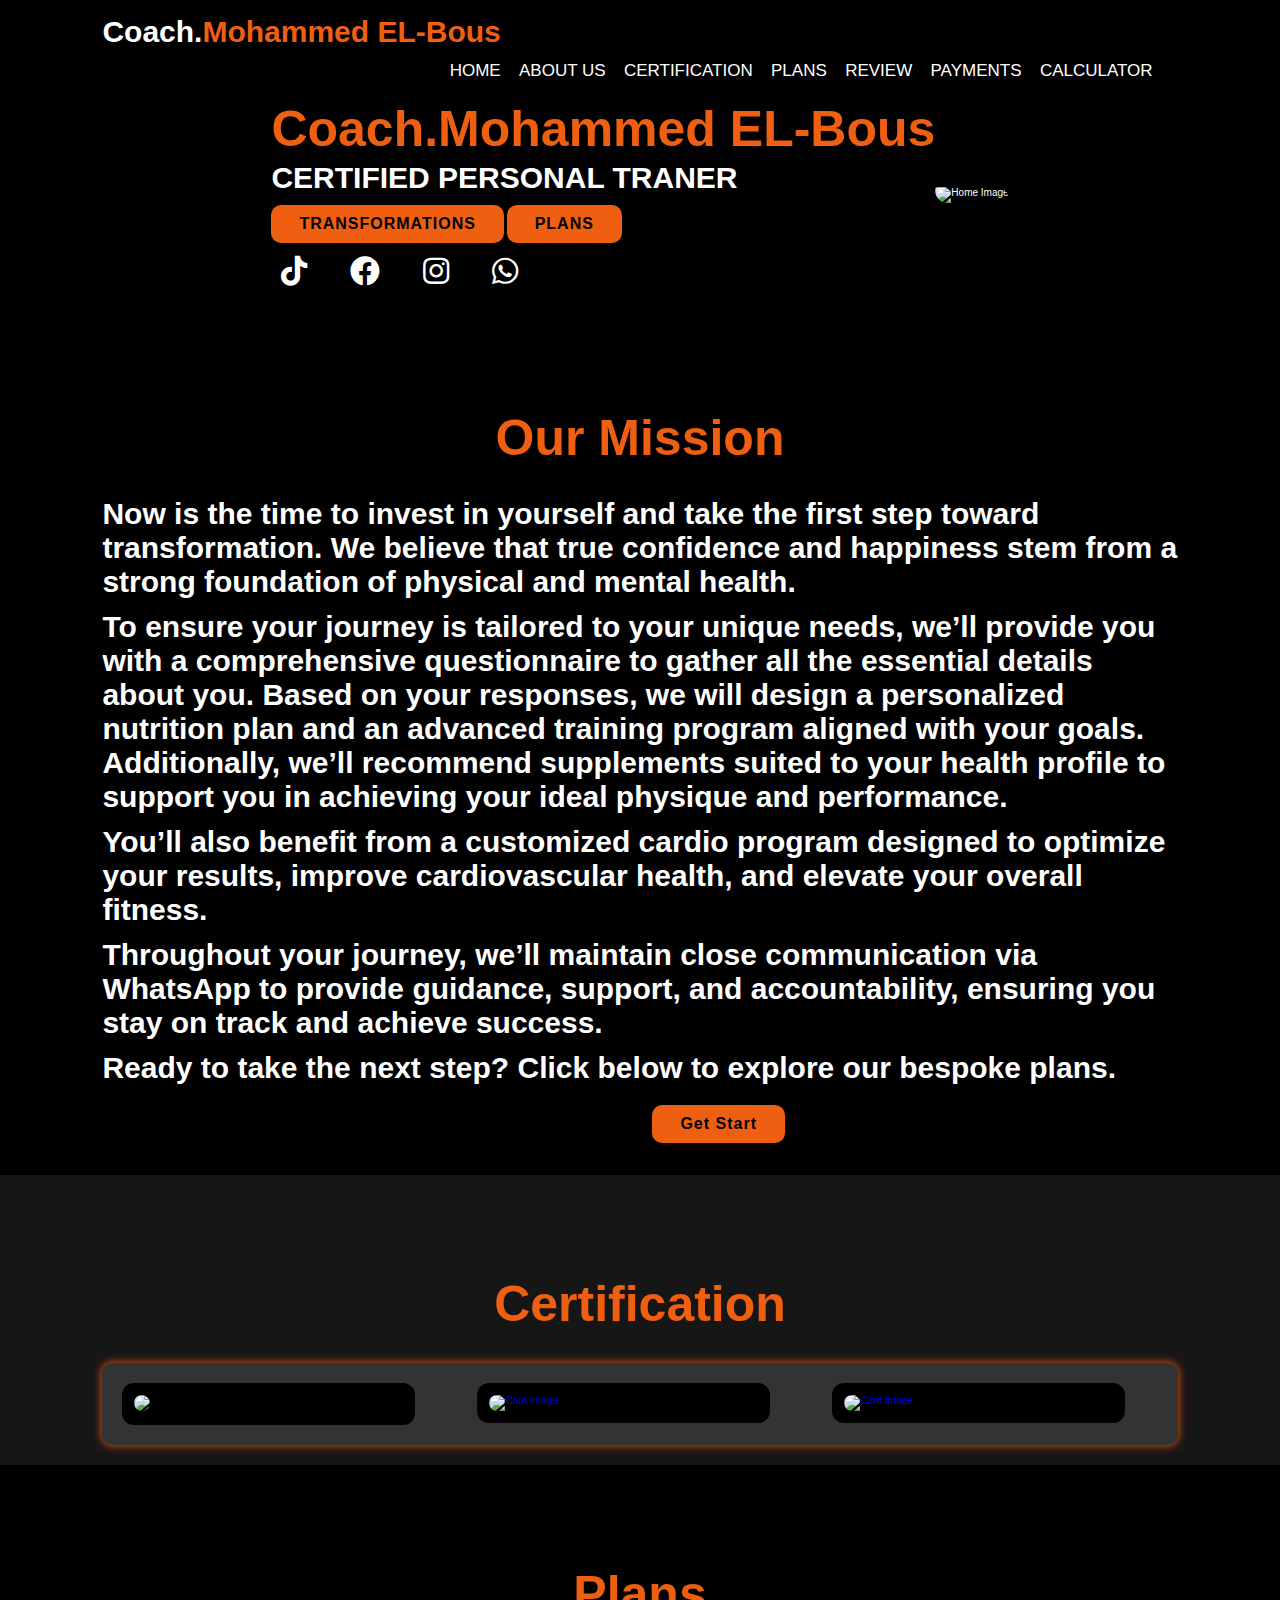
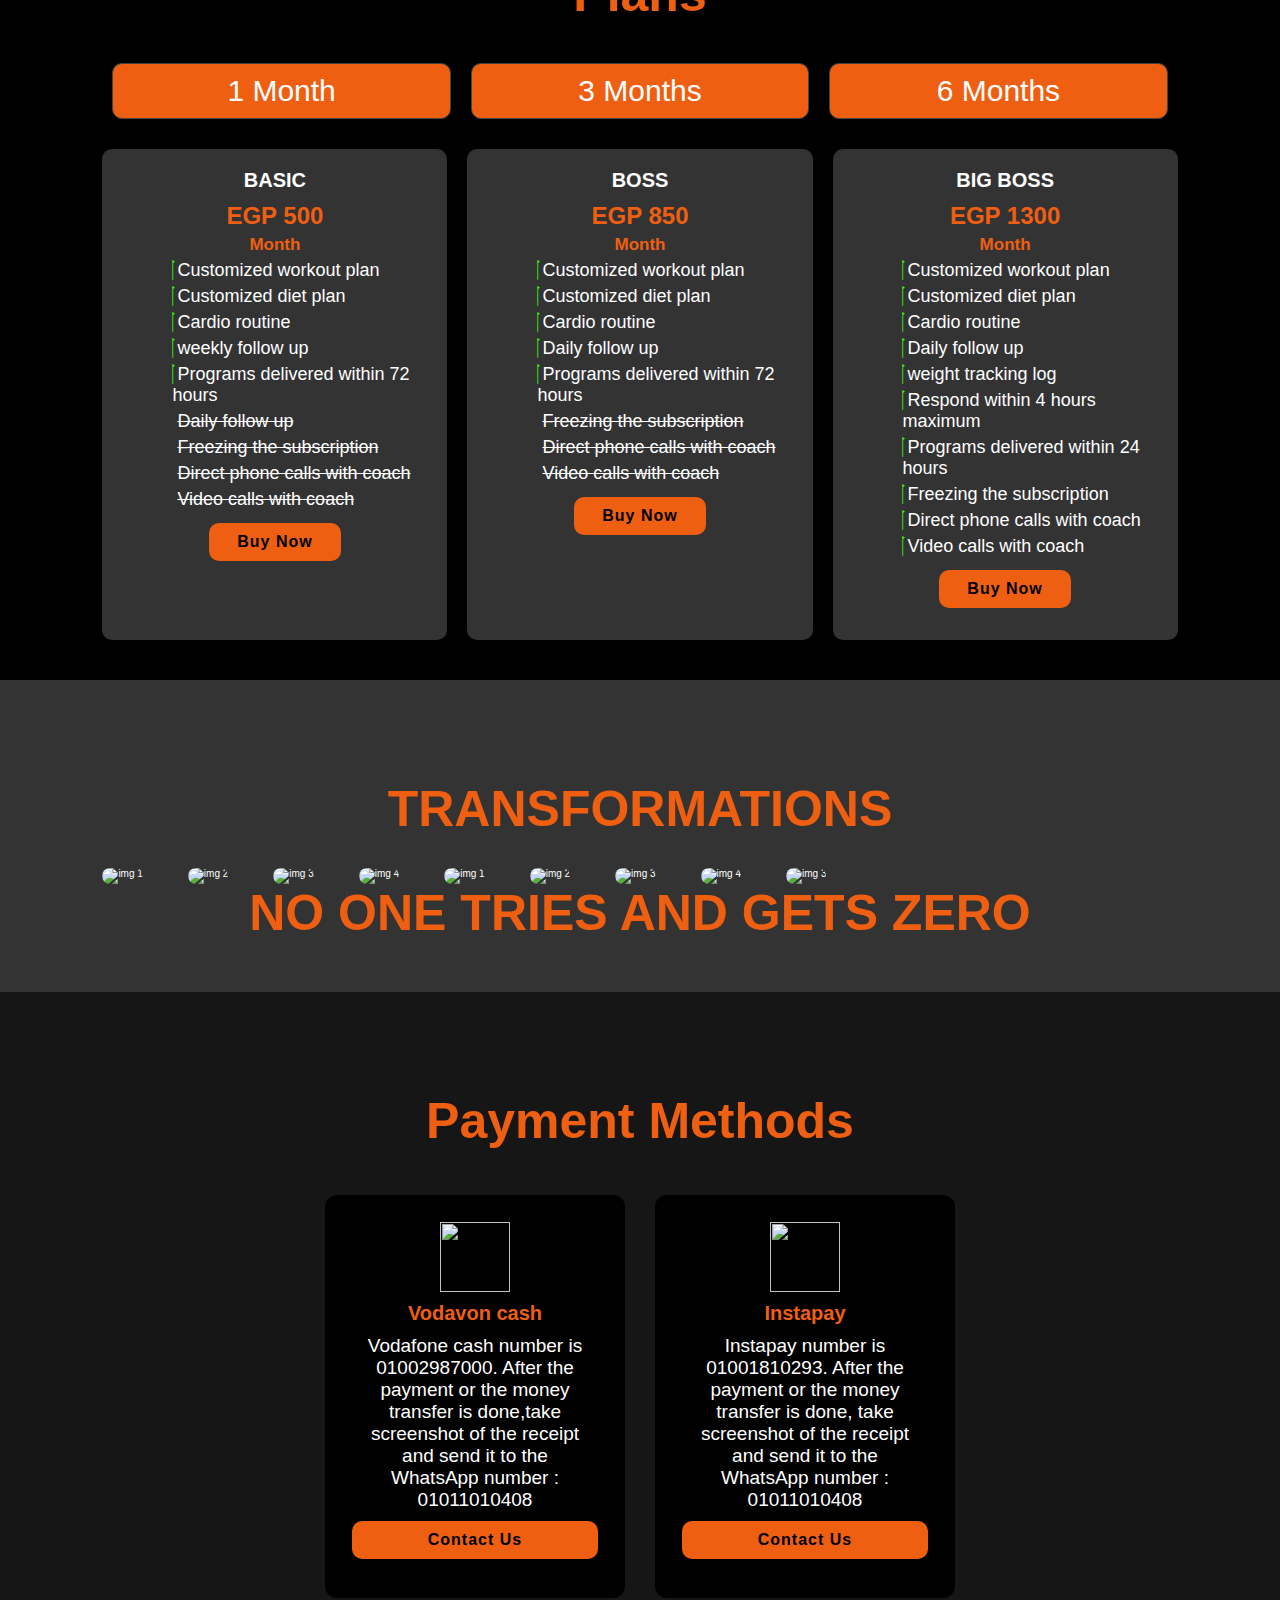
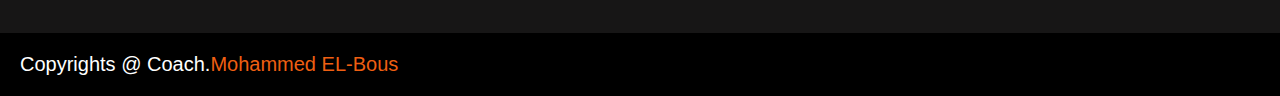
==== index.html @ fb786450 "Add files via upload" ====
<!DOCTYPE html>
<html lang="en">
<head>
    <meta charset="UTF-8">
    <meta name="viewport" content="width=device-width, initial-scale=1.0">
    <link href='https://unpkg.com/boxicons@2.1.4/css/boxicons.min.css' rel='stylesheet'>
    <link rel="stylesheet" href="https://cdnjs.cloudflare.com/ajax/libs/font-awesome/5.15.4/css/all.min.css">
    <link rel="stylesheet" href="https://cdnjs.cloudflare.com/ajax/libs/font-awesome/6.7.1/css/all.min.css" integrity="sha512-5Hs3dF2AEPkpNAR7UiOHba+lRSJNeM2ECkwxUIxC1Q/FLycGTbNapWXB4tP889k5T5Ju8fs4b1P5z/iB4nMfSQ==" crossorigin="anonymous" referrerpolicy="no-referrer" />
    <link rel="stylesheet" href="https://cdn.jsdelivr.net/npm/swiper@11/swiper-bundle.min.css">
    <link rel="stylesheet" href="style.css">
    <title>coach.mohammed EL-Bous</title>
</head>
<body>
    
    <header>
        <nav>
            <input type="checkbox" id="check">
            <!-- Menu icon -->
            <label for="check" class="checkbtn">
              <i class="fas fa-bars"></i>
            </label>
            <a href="#home" class="logo"> Coach.<span>Mohammed EL-Bous</span></a>
            <ul>
                <li><a class="active" href="#home">Home</a></li>
                <li><a href="#about">About Us</a></li>
                <li><a href="#cert">Certification</a></li>
                <li><a href="#plans">Plans</a></li>
                <li><a href="#Review">Review</a></li>
                <li><a href="#payments">Payments</a></li>
                <li><a href="alternatives calculator.html">Calculator</a></li>
    
            </ul>
         </nav>
        

    </header>


    <section class="home" id="home">
        <div class="home-content" id="home-content">
            <h3>Coach.Mohammed EL-Bous</h3>
            <h4>CERTIFIED PERSONAL TRANER</h4>
            <h3><span class="multiple-text"></span></h3>
            <a href="#Review" class="btn" >TRANSFORMATIONS</a>
            <a href="#plans" class="btn">PLANS</a>
            <div class="social-icons">
                <a href="https://www.tiktok.com/@coach.mohammed.elbous?_t=8rMg84B3UEX&_r=1"><i class="fab fa-tiktok"></i></a>
                <a href="https://www.facebook.com/share/1AVdwzGJc9/?mibextid=LQQJ4d"><i class="fab fa-facebook"></i></a>
                <a href="https://www.instagram.com/coach.mohammedelbous?igsh=YjRpd3NzOGtwcXQx&utm_source=qr"><i class="fab fa-instagram"></i></a>
                <a href="https://wa.link/1dtuzp"><i class="fab fa-whatsapp"></i></a>
            </div>

        </div>

        <div class="home-img">
            <img src="https://raw.githubusercontent.com/CoachMohammedElbous/CoachMohammedElbous/refs/heads/main/images/WhatsApp%20Image%202024-12-01%20at%2001.31.28_769caccb.jpg" alt="Home Image">
        </div>
       
    </section>
    <section class="about" id="about">
        <h1 class="heading">Our Mission</h1>
        <div class="about-content">
            <p>Now is the time to invest in yourself and take the first step toward transformation. We believe that true confidence and happiness stem from a strong foundation of physical and mental health.</p>
                <br>
                <p>To ensure your journey is tailored to your unique needs, we’ll provide you with a comprehensive questionnaire to gather all the essential details about you. Based on your responses, we will design a personalized nutrition plan and an advanced training program aligned with your goals. Additionally, we’ll recommend supplements suited to your health profile to support you in achieving your ideal physique and performance.</p>
                <br>
                <p>You’ll also benefit from a customized cardio program designed to optimize your results, improve cardiovascular health, and elevate your overall fitness.</p>
                <br>
                <p>Throughout your journey, we’ll maintain close communication via WhatsApp to provide guidance, support, and accountability, ensuring you stay on track and achieve success.</p>
                <br>
                <p>Ready to take the next step? Click below to explore our bespoke plans.</p>
                <a href="#plans" class="btn">Get Start</a>
        </div> 
        

    </section>
    <section class="cert" id="cert">
            <h1 class="heading">Certification</h1>
        <div class="container swiper">
            <div class="card-wrapper">
                <ul class="card-list swiper-wrapper">
                    <li class="card-item swiper-slide">
                        <a href="#" class="card-link">
                            <img src="https://raw.githubusercontent.com/CoachMohammedElbous/CoachMohammedElbous2/refs/heads/main/images/WhatsApp%20Image%202024-11-13%20at%2014.23.49_286eb0bc.jpg" class="card-image">
                           
                        </a>
                    </li>
                    <li class="card-item swiper-slide">
                        <a href="#" class="card-link">
                            <img src="https://raw.githubusercontent.com/CoachMohammedElbous/CoachMohammedElbous2/refs/heads/main/images/WhatsApp%20Image%202024-11-13%20at%2014.23.49_4610483a.jpg" alt="Card Image" class="card-image">
                           
                        </a>
                    </li>
                    <li class="card-item swiper-slide">
                        <a href="#" class="card-link">
                            <img src="https://raw.githubusercontent.com/CoachMohammedElbous/CoachMohammedElbous2/refs/heads/main/images/WhatsApp%20Image%202024-11-13%20at%2014.23.49_95ec0d4a.jpg" alt="Card Image" class="card-image">
                           
                        </a>
                    </li>
                </ul>
                <div class="swiper-pagination"></div>
                <div class="swiper-button-prev"></div>
                <div class="swiper-button-next"></div>
            </div>
        </div>

    </section>



    <section class="Packages" id="plans">
        <h1 class="heading">Plans</h1>
        <div class="tab-container">
            <div class="tabs">
                <div class="tab" onclick="showContent('content1')">1 Month</div>
                <div class="tab" onclick="showContent('content2')">3 Months</div>
                <div class="tab" onclick="showContent('content3')">6 Months</div>
            </div>
            
            <div id="content1" class="tab-content active">
                <div class="plans">
                    <div class="plan">
                        <h3>BASIC</h3>
                        <p class="price">EGP 500</p>
                        <p class="time">Month</p>
                        <li><i class="fa-solid fa-check"></i>Customized workout plan</li>
                        <li><i class="fa-solid fa-check"></i>Customized diet plan</li>
                        <li><i class="fa-solid fa-check"></i>Cardio routine</li>
                        <li><i class="fa-solid fa-check"></i>weekly follow up</li>
                        <li><i class="fa-solid fa-check"></i>Programs delivered within 72 hours</li>
                        <li><i class="fa-solid fa-xmark"></i><span> Daily follow up</span></li>
                        <li><i class="fa-solid fa-xmark"></i><span>Freezing the subscription</span></li>
                        <li><i class="fa-solid fa-xmark"></i><span>Direct phone calls with coach</span></li>
                        <li><i class="fa-solid fa-xmark"></i><span>Video calls with coach </span></li>
                        <a href="#payments" class="btn">Buy Now</a>
                    </div>
                    <div class="plan">
                        <h3>BOSS</h3>
                        <p class="price">EGP 850</p>
                        <p class="time">Month</p>
                        <li><i class="fa-solid fa-check"></i>Customized workout plan</li>
                        <li><i class="fa-solid fa-check"></i>Customized diet plan</li>
                        <li><i class="fa-solid fa-check"></i>Cardio routine</li>
                        <li><i class="fa-solid fa-check"></i>Daily follow up</li>
                        <li><i class="fa-solid fa-check"></i>Programs delivered within 72 hours</li>
                        <li><i class="fa-solid fa-xmark"></i><span>Freezing the subscription</span></li>
                        <li><i class="fa-solid fa-xmark"></i><span>Direct phone calls with coach</span></li>
                        <li><i class="fa-solid fa-xmark"></i><span>Video calls with coach </span></li>
                        <a href="#payments" class="btn">Buy Now</a>
                    </div>
                    <div class="plan">
                        <h3>BIG BOSS</h3>
                        <p class="price">EGP 1300</p>
                        <p class="time">Month</p>
                        <li><i class="fa-solid fa-check"></i>Customized workout plan</li>
                        <li><i class="fa-solid fa-check"></i>Customized diet plan</li>
                        <li><i class="fa-solid fa-check"></i>Cardio routine</li>
                        <li><i class="fa-solid fa-check"></i>Daily follow up</li>
                        <li><i class="fa-solid fa-check"></i>weight tracking log</li>
                        <li><i class="fa-solid fa-check"></i>Respond within 4 hours maximum</li>
                        <li><i class="fa-solid fa-check"></i>Programs delivered within 24 hours</li>
                        <li><i class="fa-solid fa-check"></i>Freezing the subscription</li>
                        <li><i class="fa-solid fa-check"></i>Direct phone calls with coach</li>
                        <li><i class="fa-solid fa-check"></i>Video calls with coach </li>
                        <a href="#payments" class="btn">Buy Now</a>
                    </div>
                </div>
            </div>
    
            <div id="content2" class="tab-content">
                <div class="plans">
                    <div class="plan">
                        <h3>BASIC</h3>
                        <p class="price"><span>EGP 1000</span></p>
                        <p class="price">EGP 500</p>
                        <p class="time">3-Months</p>
                        <p class="offer">50% Discount</p>
                        <li><i class="fa-solid fa-check"></i>Customized workout plan</li>
                        <li><i class="fa-solid fa-check"></i>Customized diet plan</li>
                        <li><i class="fa-solid fa-check"></i>Cardio routine</li>
                        <li><i class="fa-solid fa-check"></i>weekly follow up</li>
                        <li><i class="fa-solid fa-check"></i>Programs delivered within 72 hours</li>
                        <li><i class="fa-solid fa-xmark"></i><span> Daily follow up</span></li>
                        <li><i class="fa-solid fa-xmark"></i><span>Freezing the subscription</span></li>
                        <li><i class="fa-solid fa-xmark"></i><span>Direct phone calls with coach</span></li>
                        <li><i class="fa-solid fa-xmark"></i><span>Video calls with coach </span></li>
                        <a href="#payments" class="btn">Buy Now</a>
                    </div>
                    <div class="plan">
                        <h3>BOSS</h3>
                        <p class="price"><span>EGP 1800</span></p>
                        <p class="price">EGP 900</p>
                        <p class="time">3-Months</p>
                        <p class="offer">50% Discount</p>
                        <li><i class="fa-solid fa-check"></i>Customized workout plan</li>
                        <li><i class="fa-solid fa-check"></i>Customized diet plan</li>
                        <li><i class="fa-solid fa-check"></i>Cardio routine</li>
                        <li><i class="fa-solid fa-check"></i>Daily follow up</li>
                        <li><i class="fa-solid fa-check"></i>Programs delivered within 72 hours</li>
                        <li><i class="fa-solid fa-xmark"></i><span>Freezing the subscription</span></li>
                        <li><i class="fa-solid fa-xmark"></i><span>Direct phone calls with coach</span></li>
                        <li><i class="fa-solid fa-xmark"></i><span>Video calls with coach </span></li>
                        <a href="#payments" class="btn">Buy Now</a>
                    </div>
                    <div class="plan">
                        <h3>BIG BOOS</h3>
                        <p class="price"><span>EGP 2700</span></p>
                        <p class="price">EGP 1350</p>
                        <p class="time">3-Months</p>
                        <p class="offer">50% Discount</p>
                        <li><i class="fa-solid fa-check"></i>Customized workout plan</li>
                        <li><i class="fa-solid fa-check"></i>Customized diet plan</li>
                        <li><i class="fa-solid fa-check"></i>Cardio routine</li>
                        <li><i class="fa-solid fa-check"></i>weight tracking log</li>
                        <li><i class="fa-solid fa-check"></i>Daily follow up</li>
                        <li><i class="fa-solid fa-check"></i>Respond within 4 hours maximum</li>
                        <li><i class="fa-solid fa-check"></i>Programs delivered within 24 hours</li>
                        <li><i class="fa-solid fa-check"></i>Freezing the subscription</li>
                        <li><i class="fa-solid fa-check"></i>Direct phone calls with coach</li>
                        <li><i class="fa-solid fa-check"></i>Video calls with coach </li>
                        <a href="#payments" class="btn">Buy Now</a>
                    </div>
                </div>
            </div>
    
            <div id="content3" class="tab-content">
                <div class="plans">
                    <div class="plan">
                        <h3>BASIC</h3>
                        <p class="price"><span>EGP 1750</span></p>
                        <p class="price">EGP 875</p>
                        <p class="time">6-Months</p>
                        <p class="offer">50% discount</p>
                        <li><i class="fa-solid fa-check"></i>Customized workout plan</li>
                        <li><i class="fa-solid fa-check"></i>Customized diet plan</li>
                        <li><i class="fa-solid fa-check"></i>Cardio routine</li>
                        <li><i class="fa-solid fa-check"></i>weekly follow up</li>
                        <li><i class="fa-solid fa-check"></i>Programs delivered within 72 hours</li>
                        <li><i class="fa-solid fa-xmark"></i><span> Daily follow up</span></li>
                        <li><i class="fa-solid fa-xmark"></i><span>Freezing the subscription</span></li>
                        <li><i class="fa-solid fa-xmark"></i><span>Direct phone calls with coach</span></li>
                        <li><i class="fa-solid fa-xmark"></i><span>Video calls with coach </span></li>
                        <a href="#payments" class="btn">Buy Now</a>
                    </div>
                    <div class="plan">
                        <h3>BOSS</h3>
                        <p class="price"><span>EGP 2500</span></p>
                        <p class="price">EGP 1250</p>
                        <p class="time">6-Months</p>
                        <p class="offer">50% Discount</p>
                        <li><i class="fa-solid fa-check"></i>Customized workout plan</li>
                        <li><i class="fa-solid fa-check"></i>Customized diet plan</li>
                        <li><i class="fa-solid fa-check"></i>Cardio routine</li>
                        <li><i class="fa-solid fa-check"></i>Daily follow up</li>
                        <li><i class="fa-solid fa-check"></i>Programs delivered within 72 hours</li>
                        <li><i class="fa-solid fa-xmark"></i><span>Freezing the subscription</span></li>
                        <li><i class="fa-solid fa-xmark"></i><span>Direct phone calls with coach</span></li>
                        <li><i class="fa-solid fa-xmark"></i><span>Video calls with coach </span></li>
                        <a href="#payments" class="btn">Buy Now</a>
                    </div>
                    <div class="plan">
                        <h3>BIG BOSS</h3>
                        <p class="price"><span>EGP 5000</span></p>
                        <p class="price">EGP 2500</p>
                        <p class="time">6-Months</p>
                        <p class="offer">50% Discount</p>
                        <li><i class="fa-solid fa-check"></i>Customized workout plan</li>
                        <li><i class="fa-solid fa-check"></i>Customized diet plan</li>
                        <li><i class="fa-solid fa-check"></i>Cardio routine</li>
                        <li><i class="fa-solid fa-check"></i>Daily follow up</li>
                        <li><i class="fa-solid fa-check"></i>weight tracking log</li>
                        <li><i class="fa-solid fa-check"></i>Respond within 4 hours maximum</li>
                        <li><i class="fa-solid fa-check"></i>Programs delivered within 24 hours</li>
                        <li><i class="fa-solid fa-check"></i>Freezing the subscription</li>
                        <li><i class="fa-solid fa-check"></i>Direct phone calls with coach</li>
                        <li><i class="fa-solid fa-check"></i>Video calls with coach </li>
                        <a href="#payments" class="btn">Buy Now</a>
                    </div>
                </div>
            </div>
        </div>
    
        <script>
            function showContent(id) {
                const contents = document.querySelectorAll('.tab-content');
                contents.forEach(content => {
                    content.classList.remove('active');
                    content.style.opacity = '0';
                });
                const activeContent = document.getElementById(id);
                activeContent.classList.add('active');
                setTimeout(() => {
                    activeContent.style.opacity = '1';
                }, 10);
            }
        </script>
    </section>
    <section class="Review" id="Review">
        <h1 class="heading">TRANSFORMATIONS</h1>
        <div class="slider-container">
            <ul class="image-slider">
                <li><img src="https://raw.githubusercontent.com/CoachMohammedElbous/CoachMohammedElbous2/refs/heads/main/images/IMG-20241121-WA0002.jpg" alt="img 1"></li>
                <li><img src="https://raw.githubusercontent.com/CoachMohammedElbous/CoachMohammedElbous2/refs/heads/main/images/IMG-20241121-WA0003.jpg" alt="img 2"></li>
                <li><img src="https://raw.githubusercontent.com/CoachMohammedElbous/CoachMohammedElbous2/refs/heads/main/images/IMG-20241121-WA0004.jpg" alt="img 3"></li>
                <li><img src="https://raw.githubusercontent.com/CoachMohammedElbous/CoachMohammedElbous2/refs/heads/main/images/IMG-20241121-WA0005.jpg" alt="img 4"></li>
                <li><img src="https://raw.githubusercontent.com/CoachMohammedElbous/CoachMohammedElbous2/refs/heads/main/images/IMG-20241121-WA0006.jpg" alt="img 1"></li>
                <li><img src="https://raw.githubusercontent.com/CoachMohammedElbous/CoachMohammedElbous2/refs/heads/main/images/IMG-20241121-WA0009.jpg" alt="img 2"></li>
                <li><img src="https://raw.githubusercontent.com/CoachMohammedElbous/CoachMohammedElbous2/refs/heads/main/images/IMG-20241121-WA0001.jpg" alt="img 3"></li>
                <li><img src="https://raw.githubusercontent.com/CoachMohammedElbous/CoachMohammedElbous2/refs/heads/main/images/IMG-20241121-WA0008.jpg" alt="img 4"></li>
                <li><img src="https://raw.githubusercontent.com/CoachMohammedElbous/CoachMohammedElbous2/refs/heads/main/images/IMG-20241121-WA0007.jpg" alt="img 3"></li>
            </ul>
            <h1 class="heading">NO ONE TRIES AND GETS ZERO</h1>
        </div>
    </section>


    <section class="payments" id="payments">
            <h3 class="heading">Payment Methods</h3>
            <div class="payments-cards">
                <div class="cards-content">
                    <div class="cards-icon">
                        <img src="https://raw.githubusercontent.com/CoachMohammedElbous/CoachMohammedElbous2/refs/heads/main/images/vodavon.webp" alt="">
                    </div>
                    <div class="info">
                        <h4>Vodavon cash</h4>
                        <p>
                            Vodafone cash number is 
                            01002987000. 
                            After the payment or the money transfer is done,take screenshot of the receipt and send it to the WhatsApp number :
                            01011010408 
                        </p>
                        <a href="https://wa.link/1dtuzp" class="btn">Contact Us</a>
                    </div>
                </div>
                <div class="cards-content">
                    <div class="cards-icon">
                        <img src="https://raw.githubusercontent.com/CoachMohammedElbous/CoachMohammedElbous2/refs/heads/main/images/instapay.webp" alt="">
                    </div>
                    <div class="info">
                        <h4>Instapay</h4>
                        <p>
                            Instapay number is 
                            01001810293. 
                            After the payment or the money transfer is done,  take screenshot of the receipt and send it to the WhatsApp number :
                            01011010408 
                        </p>
                        <a href="https://wa.link/1dtuzp" class="btn">Contact Us</a>
                    </div>
                </div>
            </div>
    </section>
    <footer class="footer">
        <a href="#footer-title" class="footer-logo">Copyrights @ Coach.<span>Mohammed EL-Bous</span></a>
    </footer>
    <script src="https://cdn.jsdelivr.net/npm/swiper@11/swiper-bundle.min.js"></script>
    <script src="https://unpkg.com/typed.js@2.1.0/dist/typed.umd.js"></script>
    <script src="script.js"> </script>

</body>
</html>
---- style.css ----
@import url('https://fonts.googleapis.com/css2?family=Montserrat:ital,wght@0,100..900;1,100..900&display=swap');

*{
    margin: 0;
    padding: 0;
    box-sizing: border-box;
    text-decoration: none;
    list-style:none;
    border: none;
    outline: none;
    scroll-behavior: smooth;
    font-family:-apple-system, sans-serif;
}
:root{
    --bg-color: #000;
    --snd-bg-color:#111:;
    --text-colr:#fff;
    --main-color:#ef5f12
    ;
}
html{
    font-size:62.5% ;
    overflow-x: hidden;

}
body{
    background: var(--bg-color);
    color: var(--text-colr);
    margin-left: auto;
}

section{
    padding:10rem 8% 2rem ;
}

.logo{
    font-size: 3rem;
    color: var(--text-colr);
    font-weight: 800;
    cursor: pointer;
    transition: 0.3s ease-in-out;
}
span{
    color: var(--main-color);
}
header{
    position: fixed;
    width: 100%;
    height: auto;
    top: 0;
    right: 0;
    z-index: 1000;
    display: flex;
    justify-content: space-between;
    align-items: center;
    padding: 1.5rem 8%;
    background:var(--bg-color);
    backdrop-filter: blur(10px);
    transition: all;
    font-size: 3rem;
    font-weight: 500;
}
.checkbtn{
    display: none;
}
nav{
    background: var(--bg-color);
    width: 100%;
}
nav ul{
    float:right;
    margin-right: 20px;
}
nav ul li{
    display: inline-block;
    margin: 0 5px;
}
nav ul li a{
    color: var(--text-colr);
    font-size: 17px;
    text-transform: uppercase;
}
a:hover,
a:active{
    color: var(--main-color);
    border-bottom:3px solid var(--main-color) ;
}

.nav-btn{
    display: inline-block;
    padding: 1rem 2rem ;
    background: transparent;
    color: var(--main-color);
    border: 2px solid    var(--main-color) ;
    border-radius: 1rem;
    font-size: 1.6rem;
    font-weight: 600;
    transition: all 0.5s ease;
}
.nav-btn:hover{
    transform: scale(1.1);
    color: var(--text-colr);
}
.checkbtn{
    font-size: 30px;
    color: #fff;
    float: right;
    line-height: 80px;
    margin-right: 40px;
    cursor: pointer;
}
#check{
    display: none;
}

#menu-icon{
    font-size: 3.6rem;
    color: var(--main-color);
    cursor: pointer;
    display: none;
}

.home{
    display: flex;
    justify-content: center;
    align-items: center;
    background: url(https://raw.githubusercontent.com/CoachMohammedElbous/CoachMohammedElbous/refs/heads/main/images/panoramic-view-abstract-fog-white-600nw-2043241487.webp)no-repeat;
    background-size:cover;;
    background-position: center;
    background-attachment: fixed;
}
.social-icons a ,.footter-social-icons a {
    color: #fff;
    font-size: 3em;
    padding-right: 30px;
    padding: auto;
    transition: 0.7s ease;
    margin-bottom:  30px;
    margin-left: 10px;
}
.social-icons a :hover{
    
    transform: scale(1.1);
}
.home-content h3{
    font-size: 5rem;
    font-weight: 700;
    color: var(--main-color);
}

.home-content span{
    font-size: 4rem;
    font-weight: 550;

}
span{
    color: var(--main-color);

}
.home-content h4 {
    font-size: 3rem;
    font-weight: 700;
    line-height: 1.3;
}
.home-img img{
    width: 40vw;
    height: 45vw;
    border-radius: 10px 40px;
}

.btn{
    display: inline-block;
    padding: 1rem 2.8rem;
    background: var(--main-color);
    border-radius:1rem ;
    box-shadow: none;
    font-size: 1.6rem;
    color: var(--bg-color);
    letter-spacing: 0.1rem;
    font-weight: 600;
    transition: 0.5s ease;
    margin-top: 8px;
    margin-bottom:12px

}
.btn:hover{
    color: var(--text-colr);
    transform: scale(1.1);
}

/* about section code*/
.heading{
    text-align: center;
    display: flex;
    justify-content: center;
    color:var(--main-color);
    font-size: 5rem;
    font-weight: 800;
    margin-bottom: 30px;

 }
.about{
    display: flex;
    flex-direction: column;
 }

.about-content h2  {
    font-size: 3rem;
    font-weight: 600;
    float: right;
}
.about-content p {
    font-size: 3rem;
    font-weight: 600;
    text-align: left;
}
.about-content a {
    margin-left: 55rem;
    margin-top: 20px;
}

.cert{
    background-color: #171616;
}

.swiper-pagination-bullet{
    color: var(--main-color);
    background: var(--main-color);
    
}
.swiper-button-prev{
    color: var(--main-color);
}
.swiper-button-next{
    color: var(--main-color);;
}
.card-list .card-item {
    list-style: none;
}
.card-list .card-item .card-link{
    width: 90%;
    display: block;
    background: var(--bg-color);
    padding: 10px;
    border-radius: 12px;
    border: 2px solid transparent;
    text-decoration: none;
    transition: 0.5s ease;
}
.card-list .card-item .card-link:hover{
    border-color:var(--main-color);
}

.card-list .card-link .card-image{
    
    object-fit: cover;
    border-radius: 10px;
}
.card-list .card-item .card-link img{
    width: 100%;
}

.tab-container {
    width: 100%;
    max-width: 1500px;
}
.tabs{
    display: flex;
    justify-content: space-between;
    cursor: pointer;
    margin-bottom: 20px;
    flex-wrap: wrap;
    flex-direction: row;
}
.tab {
    flex: 1;
    padding: 10px;
    text-align: center;
    background-color: var(--main-color);
    color:var(--text-colr);
    border: 1px solid #444;
    min-width: 90px;
    font-size: 3rem;
    border-radius: 1rem;
    margin: 10px;
}
.tab:hover {
    background-color:darkorange;
}
.tab-content {
    display: none;
    transition: opacity 0.5s ease-in-out;
}
.tab-content.active {
    display: block;
    opacity: 1;
}
.plans {
    display: flex;
    justify-content: space-between;
    gap: 20px;
    flex-wrap: wrap;
}
.plan {
    flex: 1;
    background-color: #333;
    padding: 20px;
    border-radius: 10px;
    box-shadow: 0 0 10px rgba(0, 0, 0, 0.5);
    text-align: center;
    margin-bottom: 20px;
    min-width: 280px;
}
.plan h3 {
    margin-bottom: 10px;
    font-size: 2rem;
}
.plan p {
    margin: 5px 0;
    
}
.price {
    color: var(--main-color);
    font-size: 24px;
    font-weight: 600;
    margin: 10px 0;
}
.plan li{
    margin-bottom: 5px;
    margin-left: 50px;
    font-size: 1.8rem;
    text-align: left;

}
.plan li span{
    text-decoration: line-through;
    color: var(--text-colr);
}

.plan p span{
    text-decoration: line-through;
    color: var(--text-colr);
    font-weight: 200;
}

.plan i.fa-check{
    color: #3aff04;
    margin-right: 5px;
}
.plan i.fa-xmark{
    color: #ff0404;
    margin-right: 5px;
}
.offer{
    font-size: 2rem;
    text-decoration: underline;
    color: var(--main-color);
}
.time{
    color: var(--main-color);
    font-size: 1.7rem;
    font-weight: 600;
}
.plan .buy-button {
    margin-top: 15px;
    padding: 10px 20px;
    background-color: var(--main-color);
    border: none;
    color: var(--text-colr);
    cursor: pointer;
    border-radius: 5px;
    transition: background-color 0.3s ease;
}
.plan .buy-button:hover {
    background-color: #ff9800;
}

.payments{
    background-color:#171616;
}
.Review{
    background-color: #333;
}
.slider-container{
    margin-top: 20px;
    overflow: hidden;
    position: relative;
    width: 100%;
    flex-wrap: nowrap;
}
.image-slider {
    display: flex;
    list-style: none;
    gap: 45px;
    animation: infiniteslider 10s infinite linear alternate ;
  }
  
  @keyframes infiniteslider {
    from {
      transform: translateX(0);
    }
    to {
      transform: translateX(-140%); /* يحرك نصف العرض */
    }
  }
  .image-slider:hover {
    animation-play-state: paused;
  }
  .image-slider:hover > :not(:hover) {
    opacity: 0.3;
    
    
  }
  .image-slider img {
    width: 300px; /* عرض الصورة */
    height: auto;
    border-radius: 10px;
  }

.payments-cards{
    display: flex;
    justify-content: center;
    flex-direction: row;
    flex-wrap: wrap;
}
.cards-content{
    background-color: var(--bg-color);
    width: 30em;
    border-radius: 12px;
    border: 2px solid transparent;
    padding: 25px;
    margin: 15px;
    transition: 0.3s ease;
}
.cards-content:hover{
    transform: scale(1.1);
    border: 2px solid var(--main-color);
    transform: scale(1.01);
}
.cards-icon img{
    width: 70px;
    height:70px;
    display: flex;
    align-content: center;
    margin: auto;
}
.info h4{
    color: var(--main-color);
    font-size: 2em;
    font-weight: 700;
    margin: 10px;
    text-align: center;
}
.info p{
    color: var(--text-colr);
    margin: 10px;
    text-align: center;
    font-size: 1.9em;
    font-weight: 500;

}
.info .btn{
    display: flex;
    justify-content: center;
}
.footer{
    padding: 2em;
    display: flex;
    justify-content: space-between;
}
.footer-logo{
    font-size:2rem ;
    color: var(--text-colr);
 }
 .container {
    background-color: #333;
    padding: 20px;
    border-radius: 10px;
    
    margin: 0 auto;
    box-shadow: 0 0 10px var(--main-color);
}
.buttons{
    display: grid;
    grid-template-columns: repeat(4, 1fr); 
    gap: 10px; 
    padding: 10px;
}
.buttons .tabs{
    background-color: var(--main-color);
    color:var(--text-colr);
    border: none;
    padding: 10px 20px;
    border-radius: 5px;
    font-size: 16px;
    font-weight: 300;
    cursor: pointer;
    justify-content: center;
}
.buttons .tabs:hover{
    background-color: darkorange;
}
.food_content {
    display: none;
    opacity: 0;
    transition: opacity 0.5s ease-in-out;
}

.food_content.active {
    display: block;
    opacity: 1;
}
select, input {
    width: 100%;
    padding: 10px;
    margin: 10px 0;
    border-radius: 5px;
    background-color: #ffffff;
    border: 1px solid #666;
    color:#000;
}
option{
    color: #000;
}
label{
    font-size: 20px;
    font-weight: 600;
    color: var(--text-colr);
}
.Calories_Calculator{
    background-color: #333;
}
.Calories_Calculator .container{
    background-color: #000;
    box-shadow: 0 0 10px var(--main-color);
} 
.box{
    width: 100%;
    border: 2px solid;
    border-radius: 10px;
    box-shadow: 0 0 10px var(--main-color);
}
#result{
    font-size: 20px;
    font-weight: 300;
    color: var(--text-colr);
    margin-left: 10px;
}
#calories-result{
    font-size: 20px;
    font-weight: 300;
    color: var(--text-colr);
    margin-left: 10px;
}
/* Responsive adjustments */
@media (max-width: 991px) {
    html {
        font-size: 55%; /* Adjust base font size for smaller screens */
    }
    .logo{
        font-size: 20px;
        justify-content: flex-start;
        align-items: flex-start;
    }
    nav ul li a{
        font-size: 16px;

    }
    .checkbtn{
        display: flex;
        margin: 0;
    }
    nav ul{
        position: fixed;
        width: 100%;
        height: 100vh;
        top : 40px;
        left: 100%;
        text-align: center;
        transition: all 0.5s;
        background: var(--bg-color);
    }
    nav ul li {
        display: block;
        margin: 50px 0;
    }
    nav ul li a {
        font-size: 20px;
    }
    a:hover,a.active{
        background: none;
        color: var(--main-color);

    }
    #check:checked ~ ul{
        left: 0;

    }
    .home{
        display: block;
        flex-direction: column;
        text-align: center;
        min-height: auto;
    }
    .home-content h3 {
        font-size: 2rem;
    }
    .home-content span, .home-content h4 {
        font-size: 3.5rem;
        font-size: 2.5rem;
    }
    .home-img img {
        flex-direction: column;
        margin-top: 10px;
        width: 60vw;
        height: auto;
        border-radius: 10px 40px;
    }
    .about {
        flex-direction: column;
        text-align: center;
    }
    .about-img img {
        width: 80%;
        height: auto;
    }
    .about{
        display: flex;
       justify-content: center;
    }
    .about-content {
        padding: 0;
        margin: 2rem 0;
    }
    .about-content h2 {
        font-size: 4rem;
        margin-right: 0;
    }
    .about-content p {
        font-size: 2rem;
    }
    .about-content a {
        margin-left: 0;
        margin-top: 20px;
    }
    .tabs {
        flex-wrap: nowrap;
        margin-right: 100px;
    }
    .tab{
        padding: 8px;
        font-size: 14px;
        flex: 0 1 auto; /* Ensure tabs take up the full width on mobile */
        margin-bottom: 5px;
    }
    .swiper{
       width: auto;
    }
    .card-list .card-item .card-link{
        padding: 10px;
        justify-content: center;
        
    }
    .card-list .card-item .card-link img{
        width: 100%;
    }
    .card-list .card-link .card-image {
        width: 80%;
    }
    .plans {
        flex-direction: column;
        gap: 10px;
    }
    .plan {
        min-width: 100%;
    }
    .plan li{
        font-size: 1.5rem;
    
    }
    .Review h1{
        font-size: 30px;
    }
    .image-slider {
        gap: 10px; 
        display: flex;
        list-style: none;
        animation: infiniteslider 10s infinite linear alternate  ;
    }
    @keyframes infiniteslider {
        from {
          transform: translateX(0);
        }
        to {
          transform: translateX(-630%); /* يحرك نصف العرض */
        }
      }
    .image-slider img {
        width: 250px; 
    }
    .slider-container h1{
        margin-top: 10px;
        font-size: 20px;
    }
    .footer-logo{
    font-size:1.6rem ;
    color: var(--text-colr);
    }
    
    .buttons{
        grid-template-columns: 35% 35% 35%;
        gap: 0;
        padding: 0;
    }
    .buttons .tabs{
        padding: 10px 40px;
        font-size: 14px;
        font-weight: 300;
        align-items: center;
        text-align: center;
    }
}
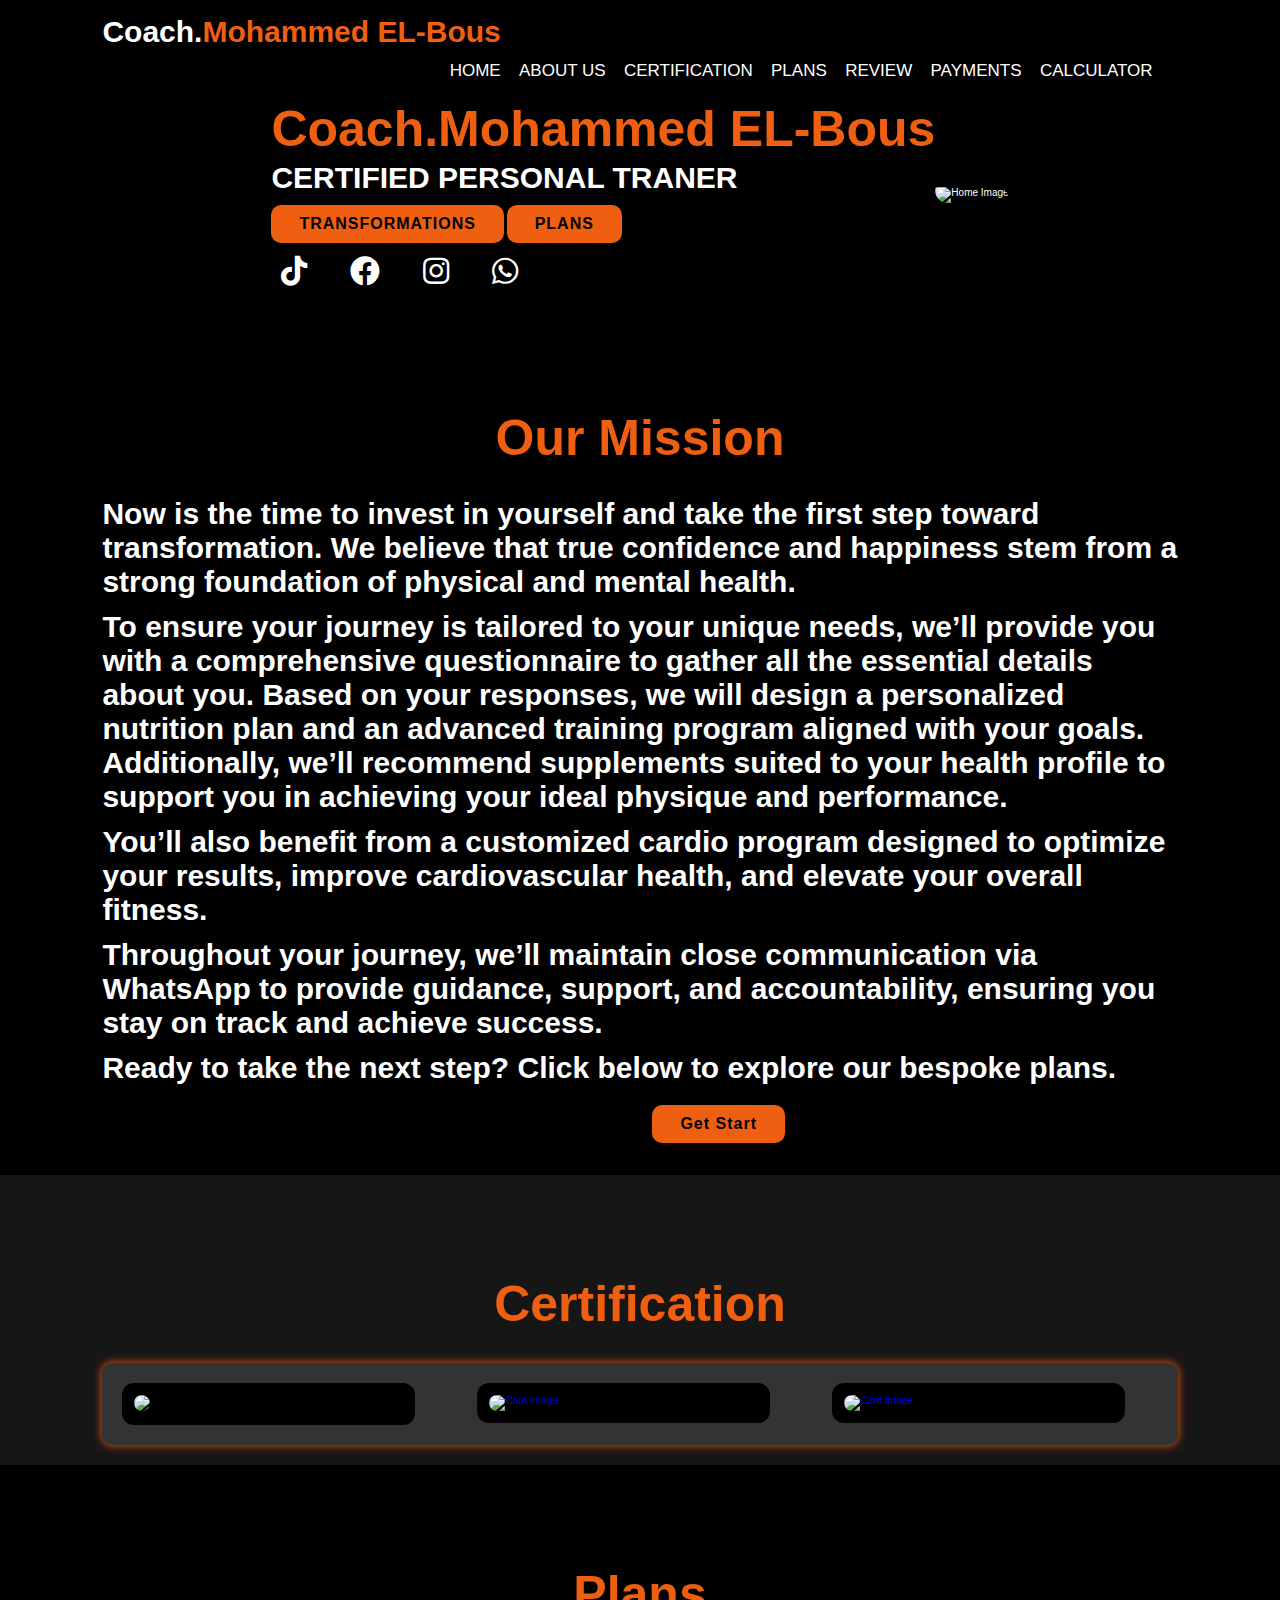
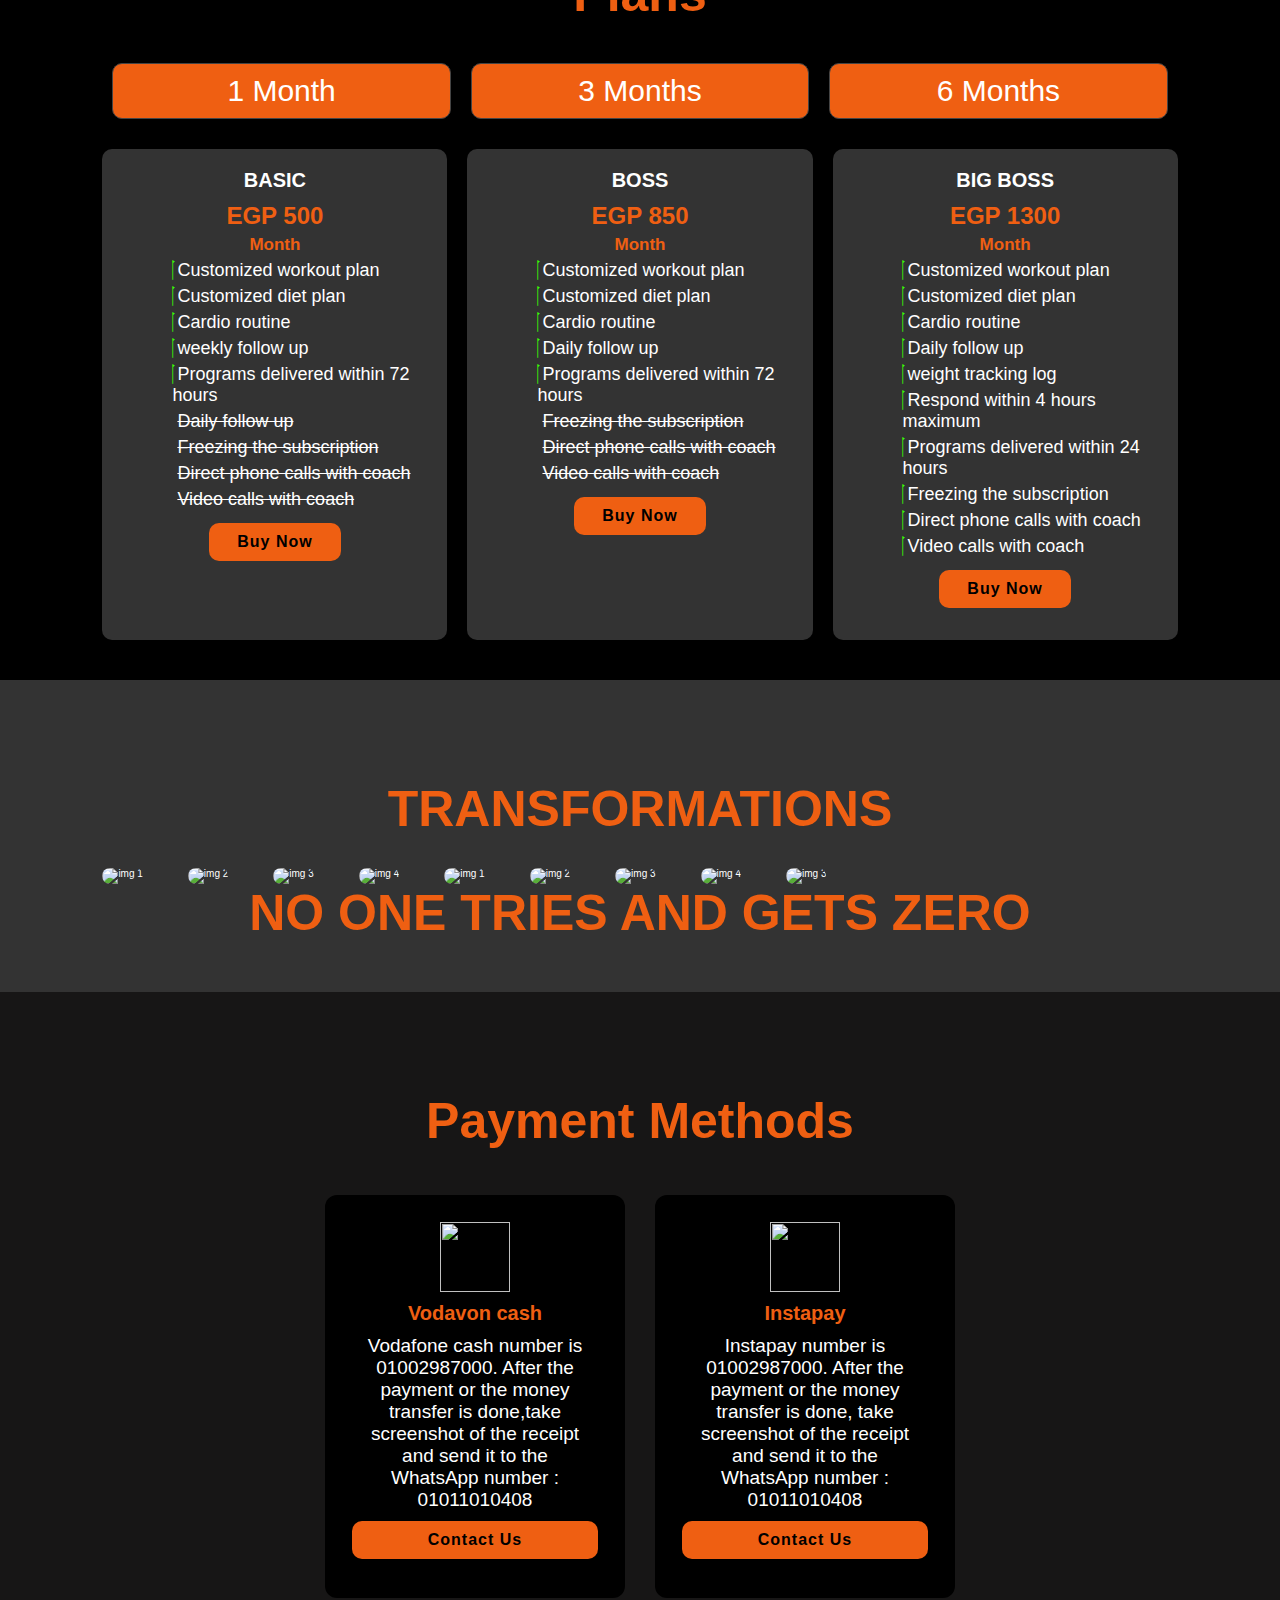
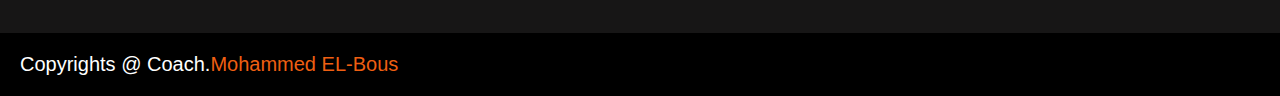
==== commit 55060d75: "Update index.html" ====
--- a/index.html
+++ b/index.html
@@ -341,7 +341,7 @@
                         <h4>Instapay</h4>
                         <p>
                             Instapay number is 
-                            01001810293. 
+                            01002987000. 
                             After the payment or the money transfer is done,  take screenshot of the receipt and send it to the WhatsApp number :
                             01011010408 
                         </p>
@@ -358,4 +358,4 @@
     <script src="script.js"> </script>
 
 </body>
-</html>+</html>
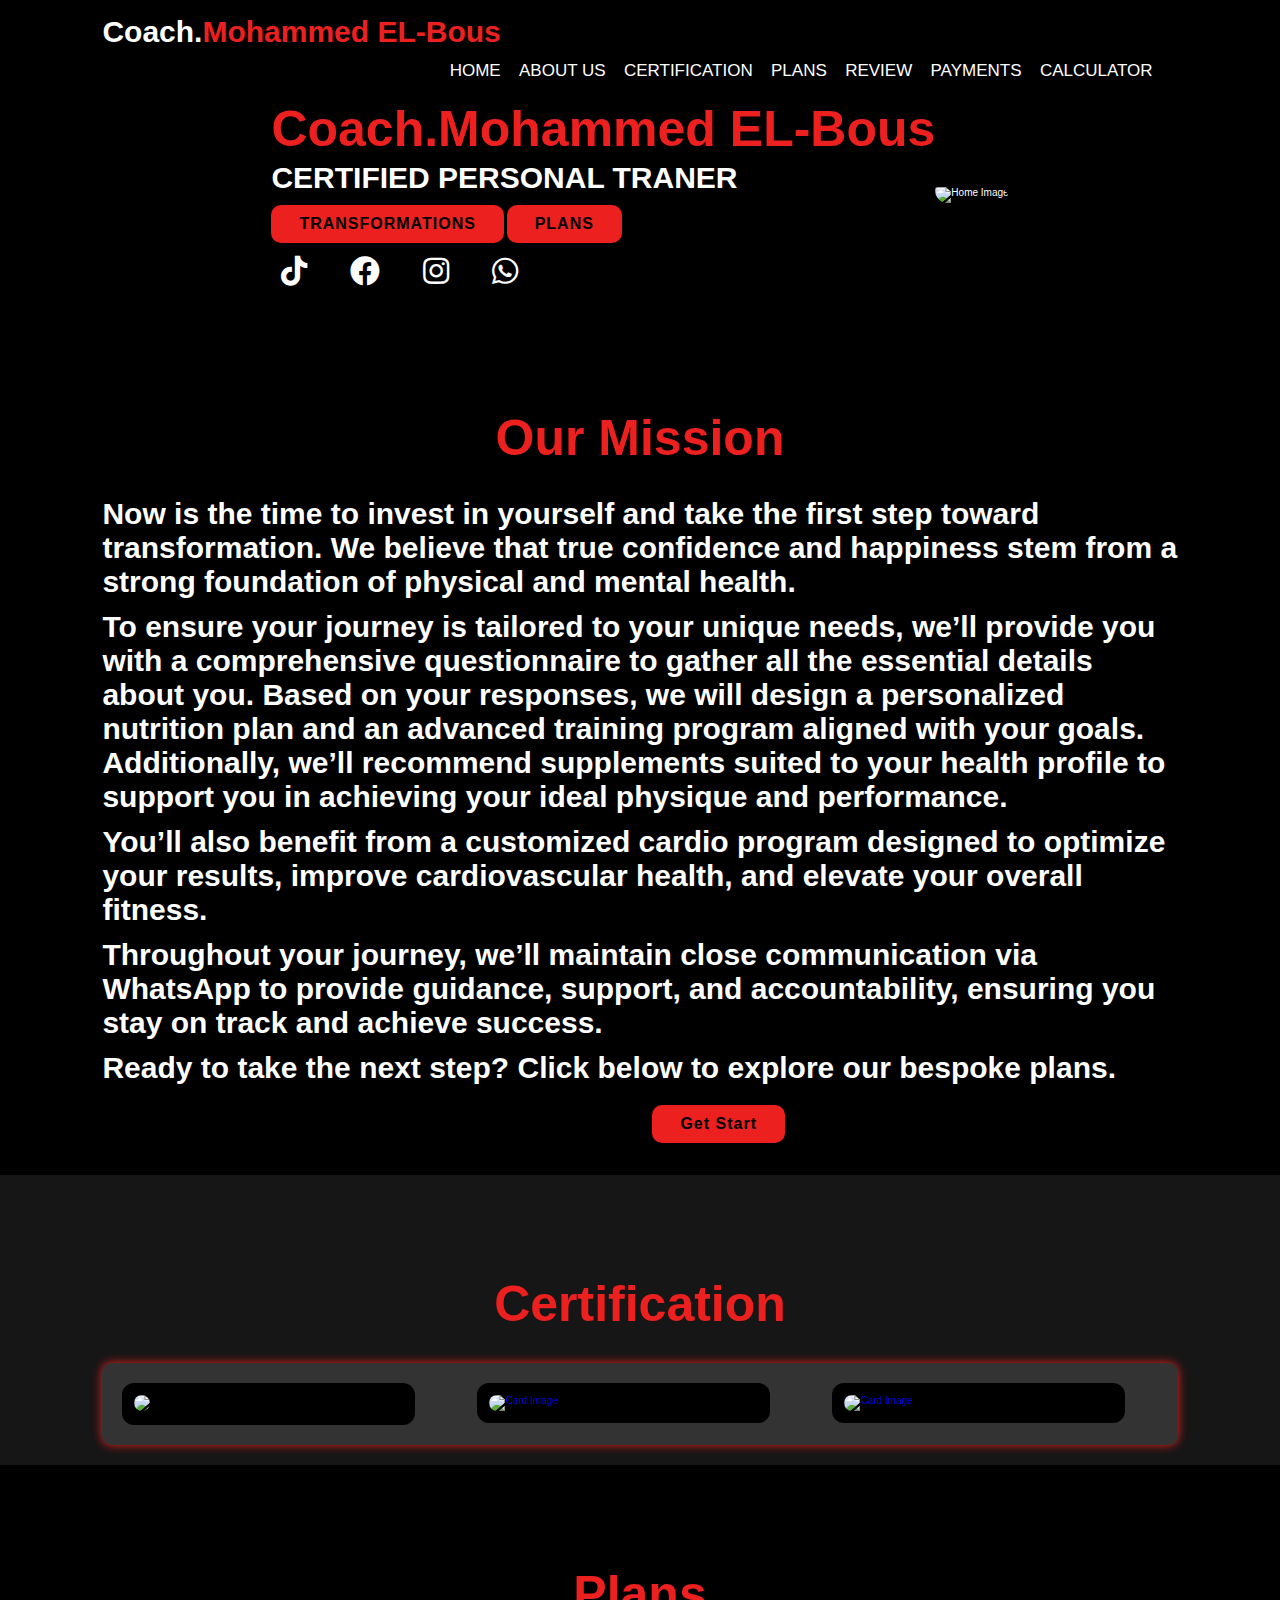
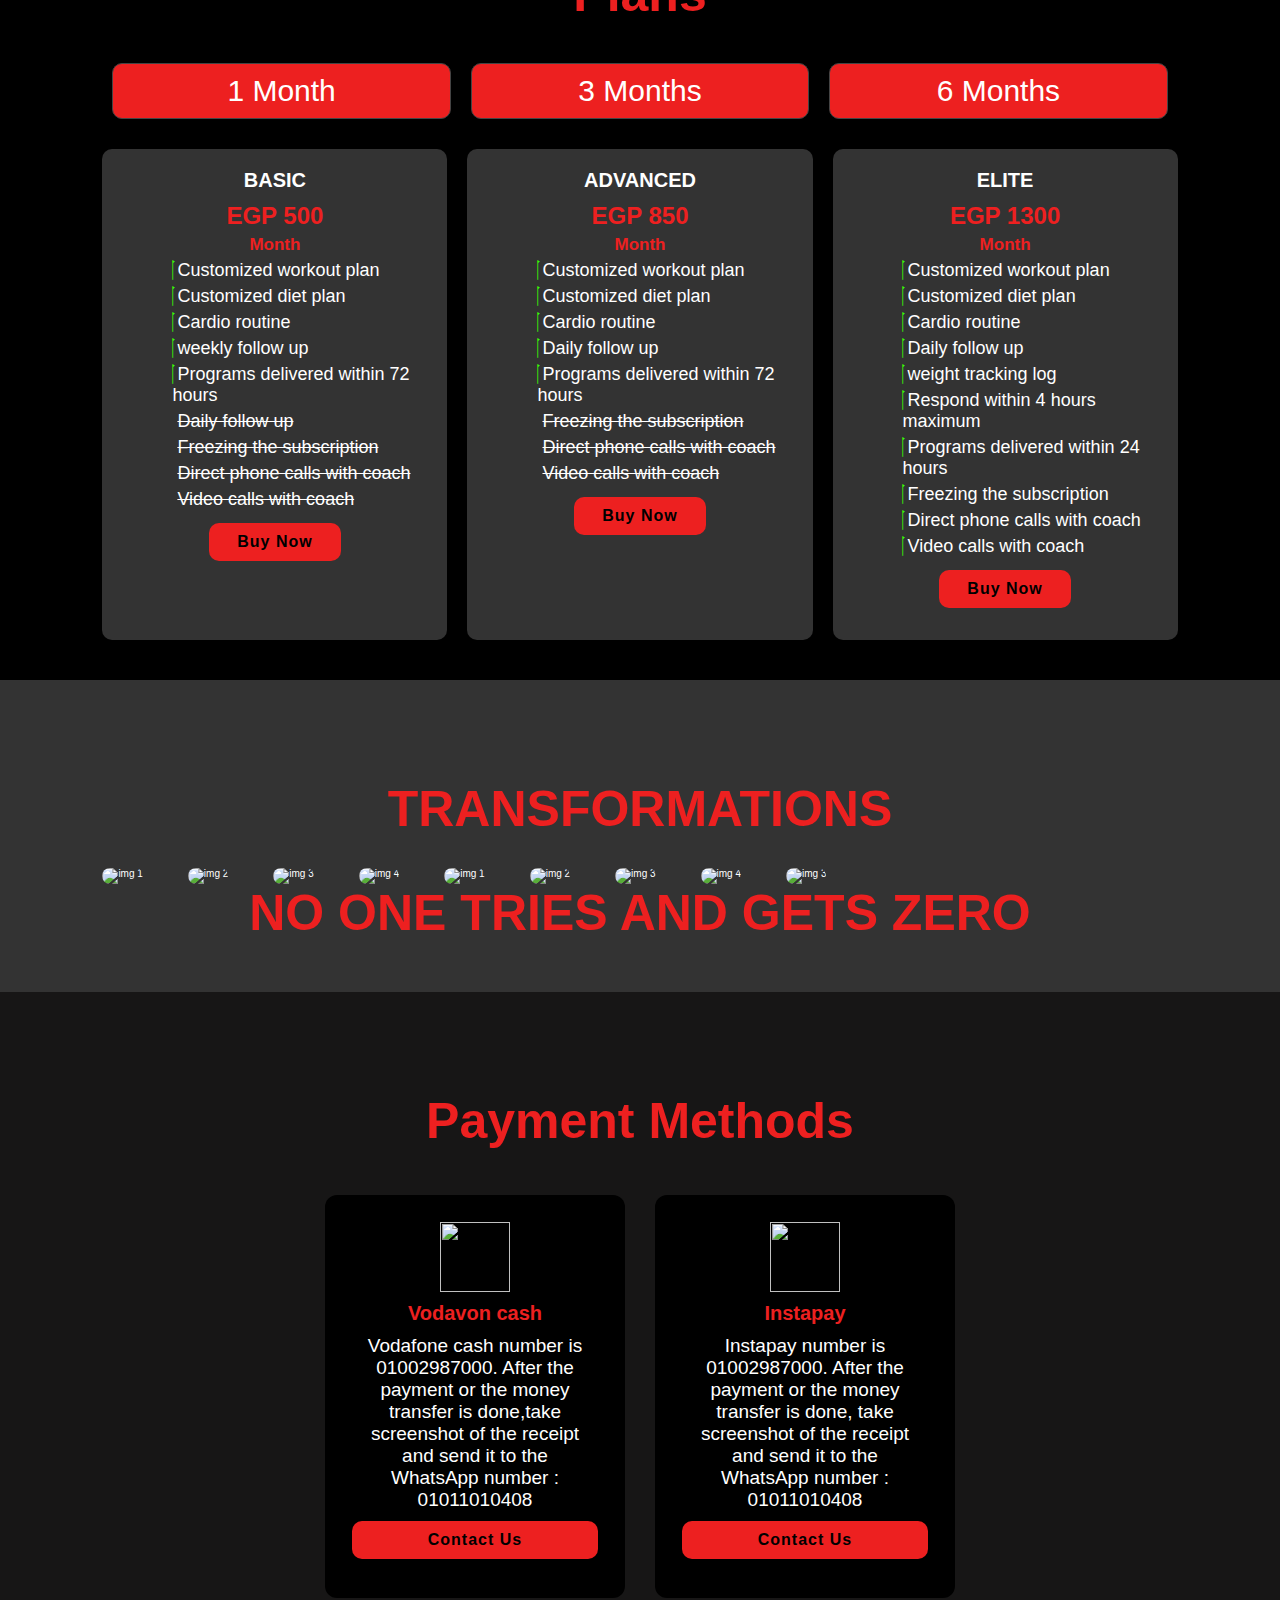
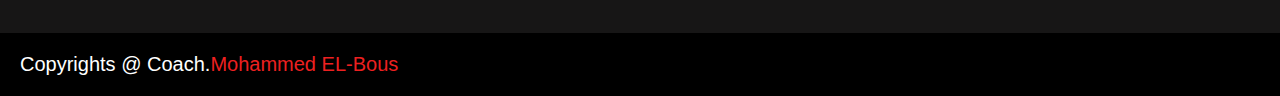
==== commit becc8d70: "Update index.html" ====
--- a/index.html
+++ b/index.html
@@ -136,7 +136,7 @@
                         <a href="#payments" class="btn">Buy Now</a>
                     </div>
                     <div class="plan">
-                        <h3>BOSS</h3>
+                        <h3>ADVANCED</h3>
                         <p class="price">EGP 850</p>
                         <p class="time">Month</p>
                         <li><i class="fa-solid fa-check"></i>Customized workout plan</li>
@@ -150,7 +150,7 @@
                         <a href="#payments" class="btn">Buy Now</a>
                     </div>
                     <div class="plan">
-                        <h3>BIG BOSS</h3>
+                        <h3>ELITE</h3>
                         <p class="price">EGP 1300</p>
                         <p class="time">Month</p>
                         <li><i class="fa-solid fa-check"></i>Customized workout plan</li>
@@ -188,7 +188,7 @@
                         <a href="#payments" class="btn">Buy Now</a>
                     </div>
                     <div class="plan">
-                        <h3>BOSS</h3>
+                        <h3>ADVANCED</h3>
                         <p class="price"><span>EGP 1800</span></p>
                         <p class="price">EGP 900</p>
                         <p class="time">3-Months</p>
@@ -204,7 +204,7 @@
                         <a href="#payments" class="btn">Buy Now</a>
                     </div>
                     <div class="plan">
-                        <h3>BIG BOOS</h3>
+                        <h3>ELITE</h3>
                         <p class="price"><span>EGP 2700</span></p>
                         <p class="price">EGP 1350</p>
                         <p class="time">3-Months</p>
@@ -244,7 +244,7 @@
                         <a href="#payments" class="btn">Buy Now</a>
                     </div>
                     <div class="plan">
-                        <h3>BOSS</h3>
+                        <h3>ADVANCED</h3>
                         <p class="price"><span>EGP 2500</span></p>
                         <p class="price">EGP 1250</p>
                         <p class="time">6-Months</p>
@@ -260,7 +260,7 @@
                         <a href="#payments" class="btn">Buy Now</a>
                     </div>
                     <div class="plan">
-                        <h3>BIG BOSS</h3>
+                        <h3>ELITE</h3>
                         <p class="price"><span>EGP 5000</span></p>
                         <p class="price">EGP 2500</p>
                         <p class="time">6-Months</p>
--- a/style.css
+++ b/style.css
@@ -16,7 +16,7 @@
     --bg-color: #000;
     --snd-bg-color:#111:;
     --text-colr:#fff;
-    --main-color:#ef5f12
+    --main-color:#ed2020
     ;
 }
 html{
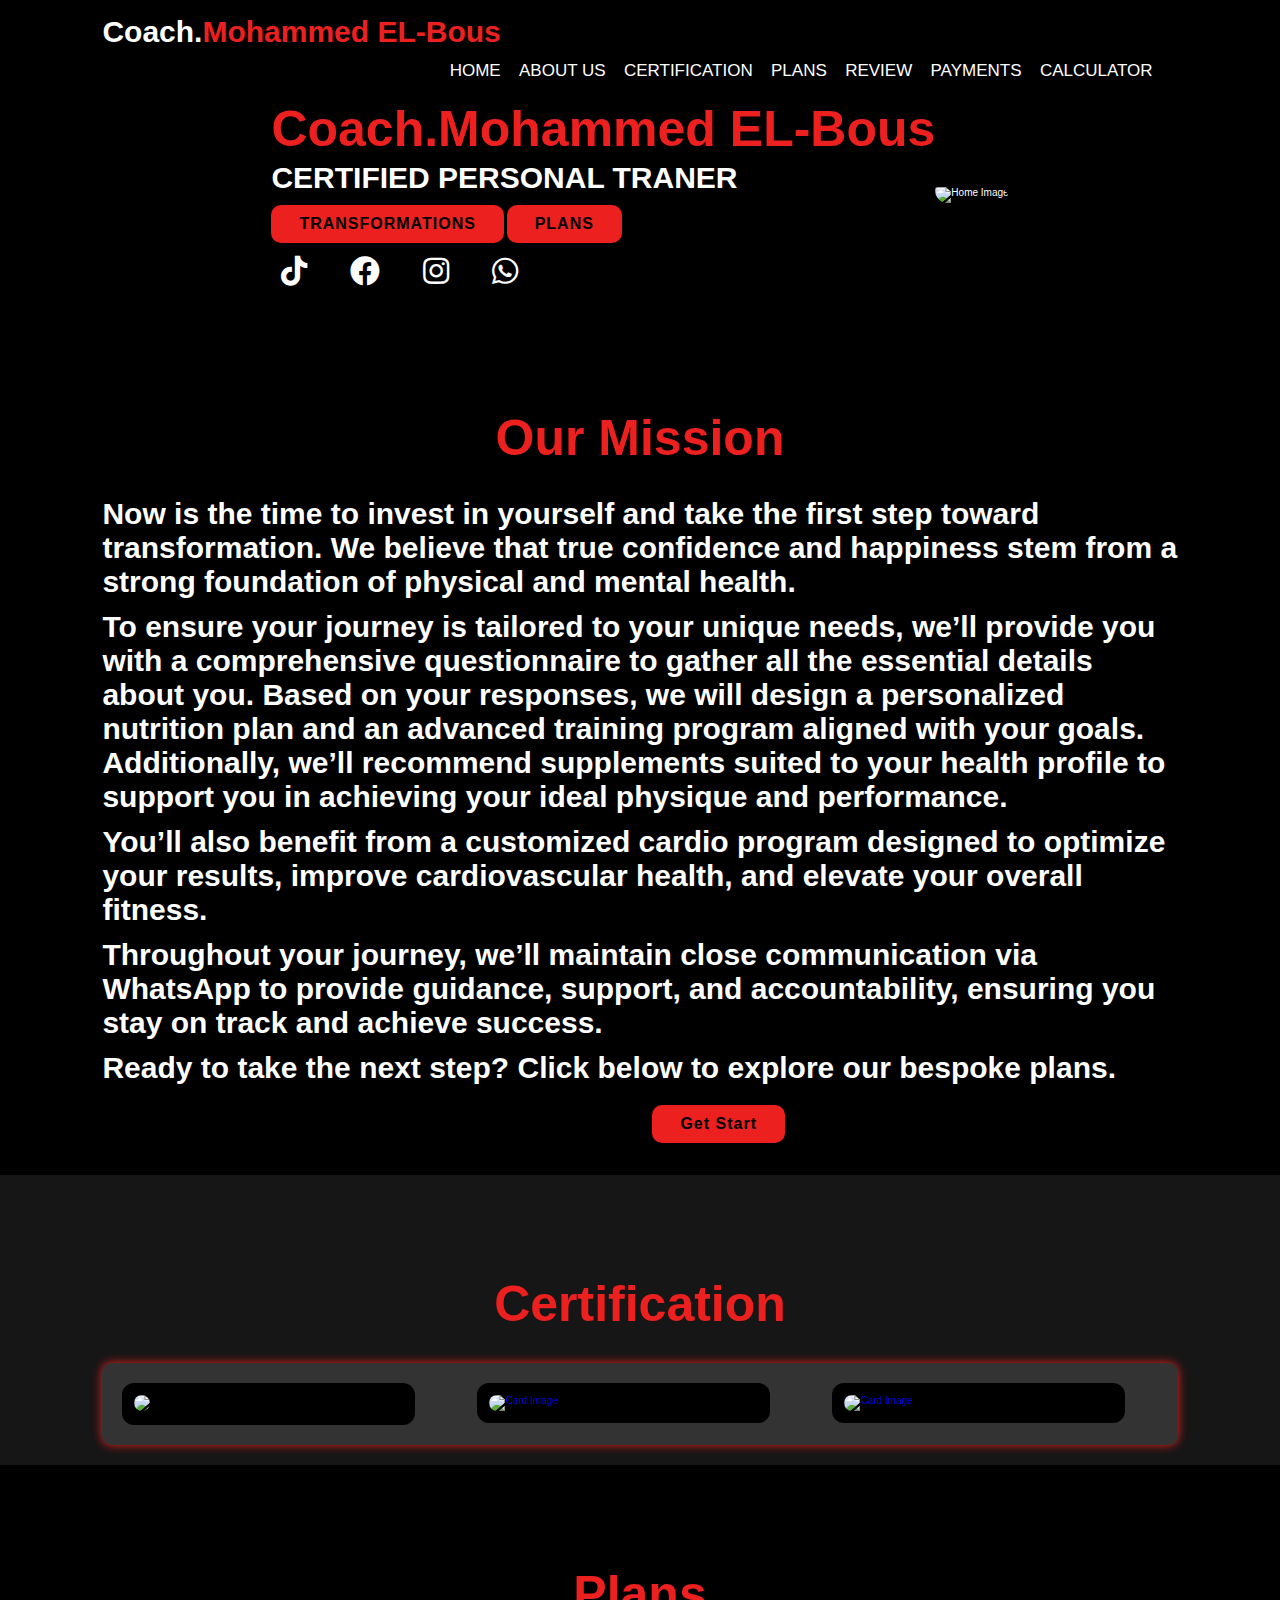
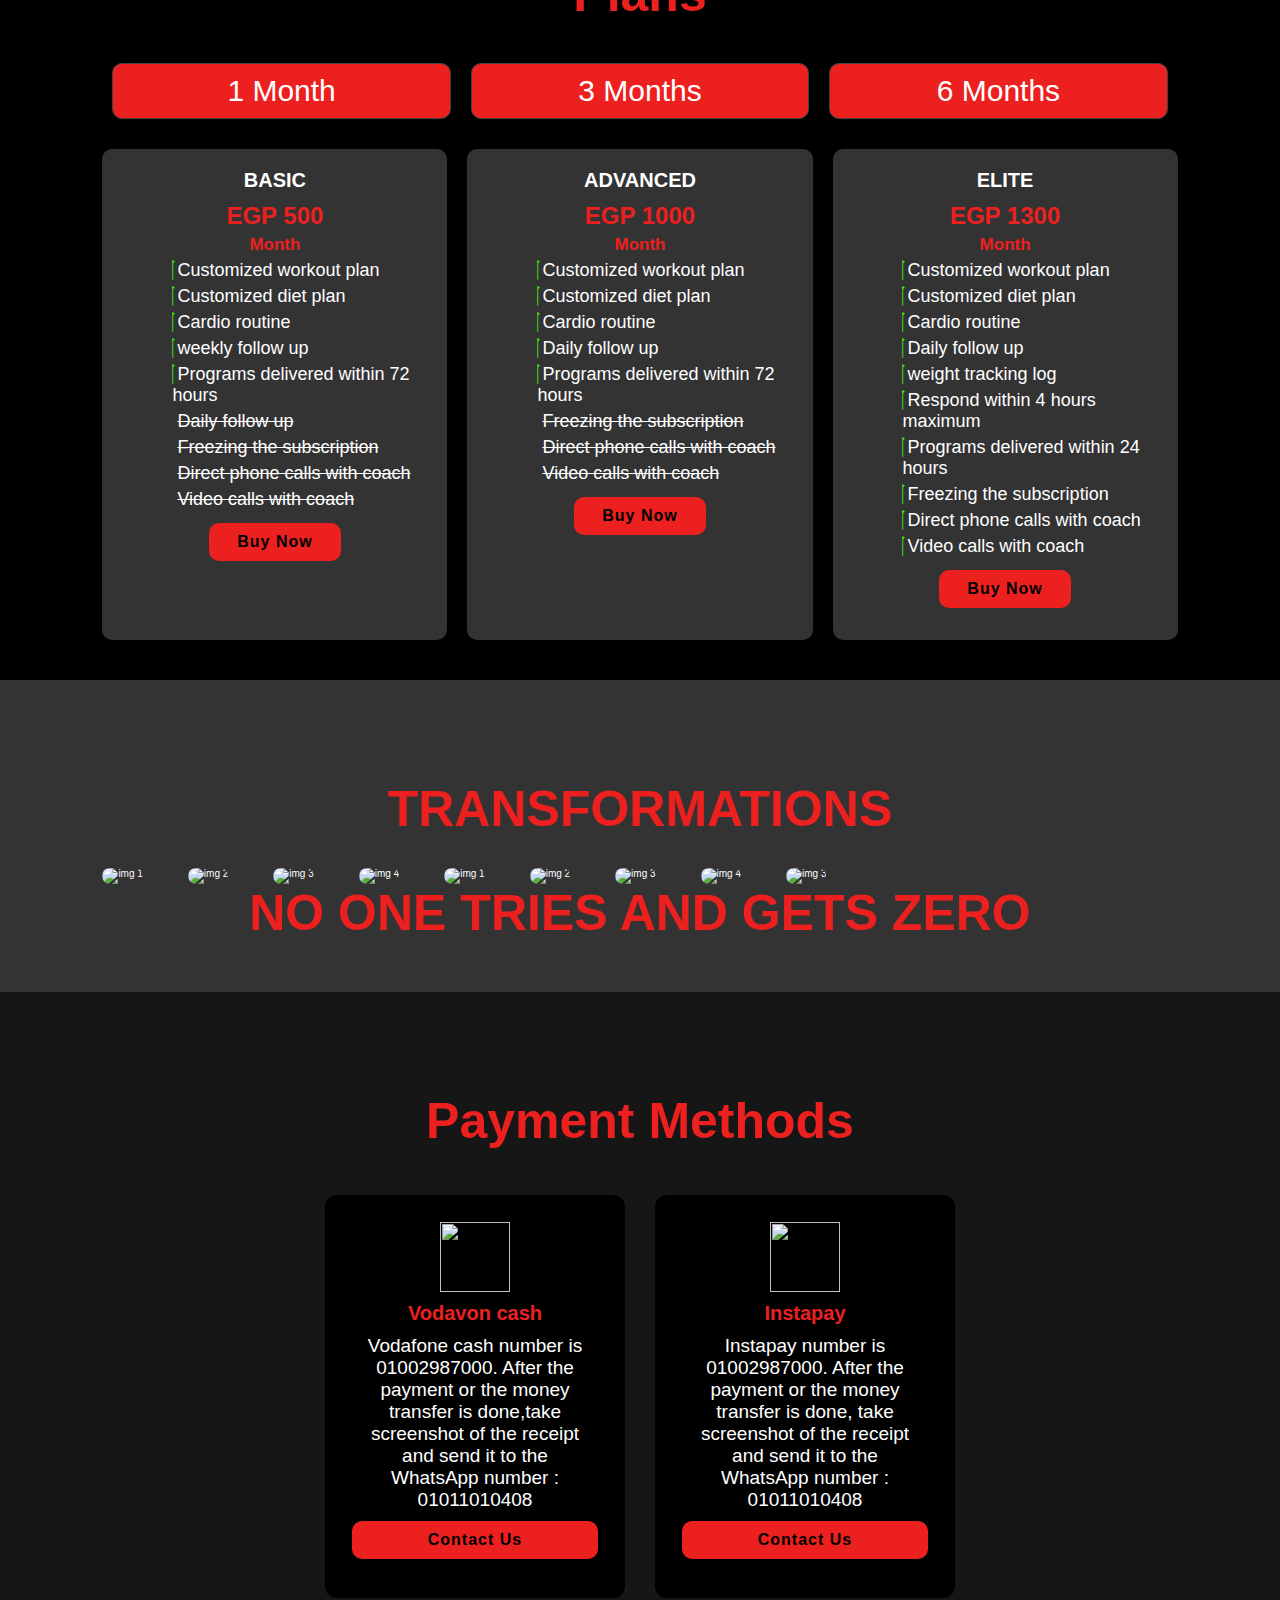
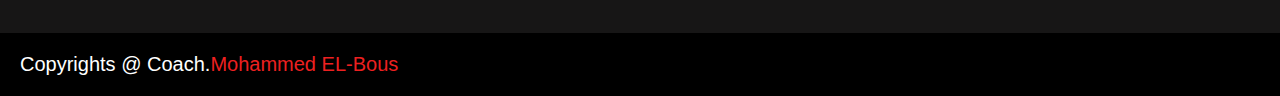
==== commit 4e03ec14: "Update index.html" ====
--- a/index.html
+++ b/index.html
@@ -137,7 +137,7 @@
                     </div>
                     <div class="plan">
                         <h3>ADVANCED</h3>
-                        <p class="price">EGP 850</p>
+                        <p class="price">EGP 1000</p>
                         <p class="time">Month</p>
                         <li><i class="fa-solid fa-check"></i>Customized workout plan</li>
                         <li><i class="fa-solid fa-check"></i>Customized diet plan</li>
@@ -173,9 +173,9 @@
                     <div class="plan">
                         <h3>BASIC</h3>
                         <p class="price"><span>EGP 1000</span></p>
-                        <p class="price">EGP 500</p>
+                        <p class="price">EGP 750</p>
                         <p class="time">3-Months</p>
-                        <p class="offer">50% Discount</p>
+                        <p class="offer">25% Discount</p>
                         <li><i class="fa-solid fa-check"></i>Customized workout plan</li>
                         <li><i class="fa-solid fa-check"></i>Customized diet plan</li>
                         <li><i class="fa-solid fa-check"></i>Cardio routine</li>
@@ -189,10 +189,10 @@
                     </div>
                     <div class="plan">
                         <h3>ADVANCED</h3>
-                        <p class="price"><span>EGP 1800</span></p>
-                        <p class="price">EGP 900</p>
+                        <p class="price"><span>EGP 2000</span></p>
+                        <p class="price">EGP 1500</p>
                         <p class="time">3-Months</p>
-                        <p class="offer">50% Discount</p>
+                        <p class="offer">25% Discount</p>
                         <li><i class="fa-solid fa-check"></i>Customized workout plan</li>
                         <li><i class="fa-solid fa-check"></i>Customized diet plan</li>
                         <li><i class="fa-solid fa-check"></i>Cardio routine</li>
@@ -208,7 +208,7 @@
                         <p class="price"><span>EGP 2700</span></p>
                         <p class="price">EGP 1350</p>
                         <p class="time">3-Months</p>
-                        <p class="offer">50% Discount</p>
+                        <p class="offer">25% Discount</p>
                         <li><i class="fa-solid fa-check"></i>Customized workout plan</li>
                         <li><i class="fa-solid fa-check"></i>Customized diet plan</li>
                         <li><i class="fa-solid fa-check"></i>Cardio routine</li>
@@ -228,10 +228,10 @@
                 <div class="plans">
                     <div class="plan">
                         <h3>BASIC</h3>
-                        <p class="price"><span>EGP 1750</span></p>
-                        <p class="price">EGP 875</p>
+                        <p class="price"><span>EGP 2000</span></p>
+                        <p class="price">EGP 1500</p>
                         <p class="time">6-Months</p>
-                        <p class="offer">50% discount</p>
+                        <p class="offer">25% discount</p>
                         <li><i class="fa-solid fa-check"></i>Customized workout plan</li>
                         <li><i class="fa-solid fa-check"></i>Customized diet plan</li>
                         <li><i class="fa-solid fa-check"></i>Cardio routine</li>
@@ -245,10 +245,10 @@
                     </div>
                     <div class="plan">
                         <h3>ADVANCED</h3>
-                        <p class="price"><span>EGP 2500</span></p>
-                        <p class="price">EGP 1250</p>
+                        <p class="price"><span>EGP 3500</span></p>
+                        <p class="price">EGP 2625</p>
                         <p class="time">6-Months</p>
-                        <p class="offer">50% Discount</p>
+                        <p class="offer">25% Discount</p>
                         <li><i class="fa-solid fa-check"></i>Customized workout plan</li>
                         <li><i class="fa-solid fa-check"></i>Customized diet plan</li>
                         <li><i class="fa-solid fa-check"></i>Cardio routine</li>
@@ -264,7 +264,7 @@
                         <p class="price"><span>EGP 5000</span></p>
                         <p class="price">EGP 2500</p>
                         <p class="time">6-Months</p>
-                        <p class="offer">50% Discount</p>
+                        <p class="offer">25% Discount</p>
                         <li><i class="fa-solid fa-check"></i>Customized workout plan</li>
                         <li><i class="fa-solid fa-check"></i>Customized diet plan</li>
                         <li><i class="fa-solid fa-check"></i>Cardio routine</li>
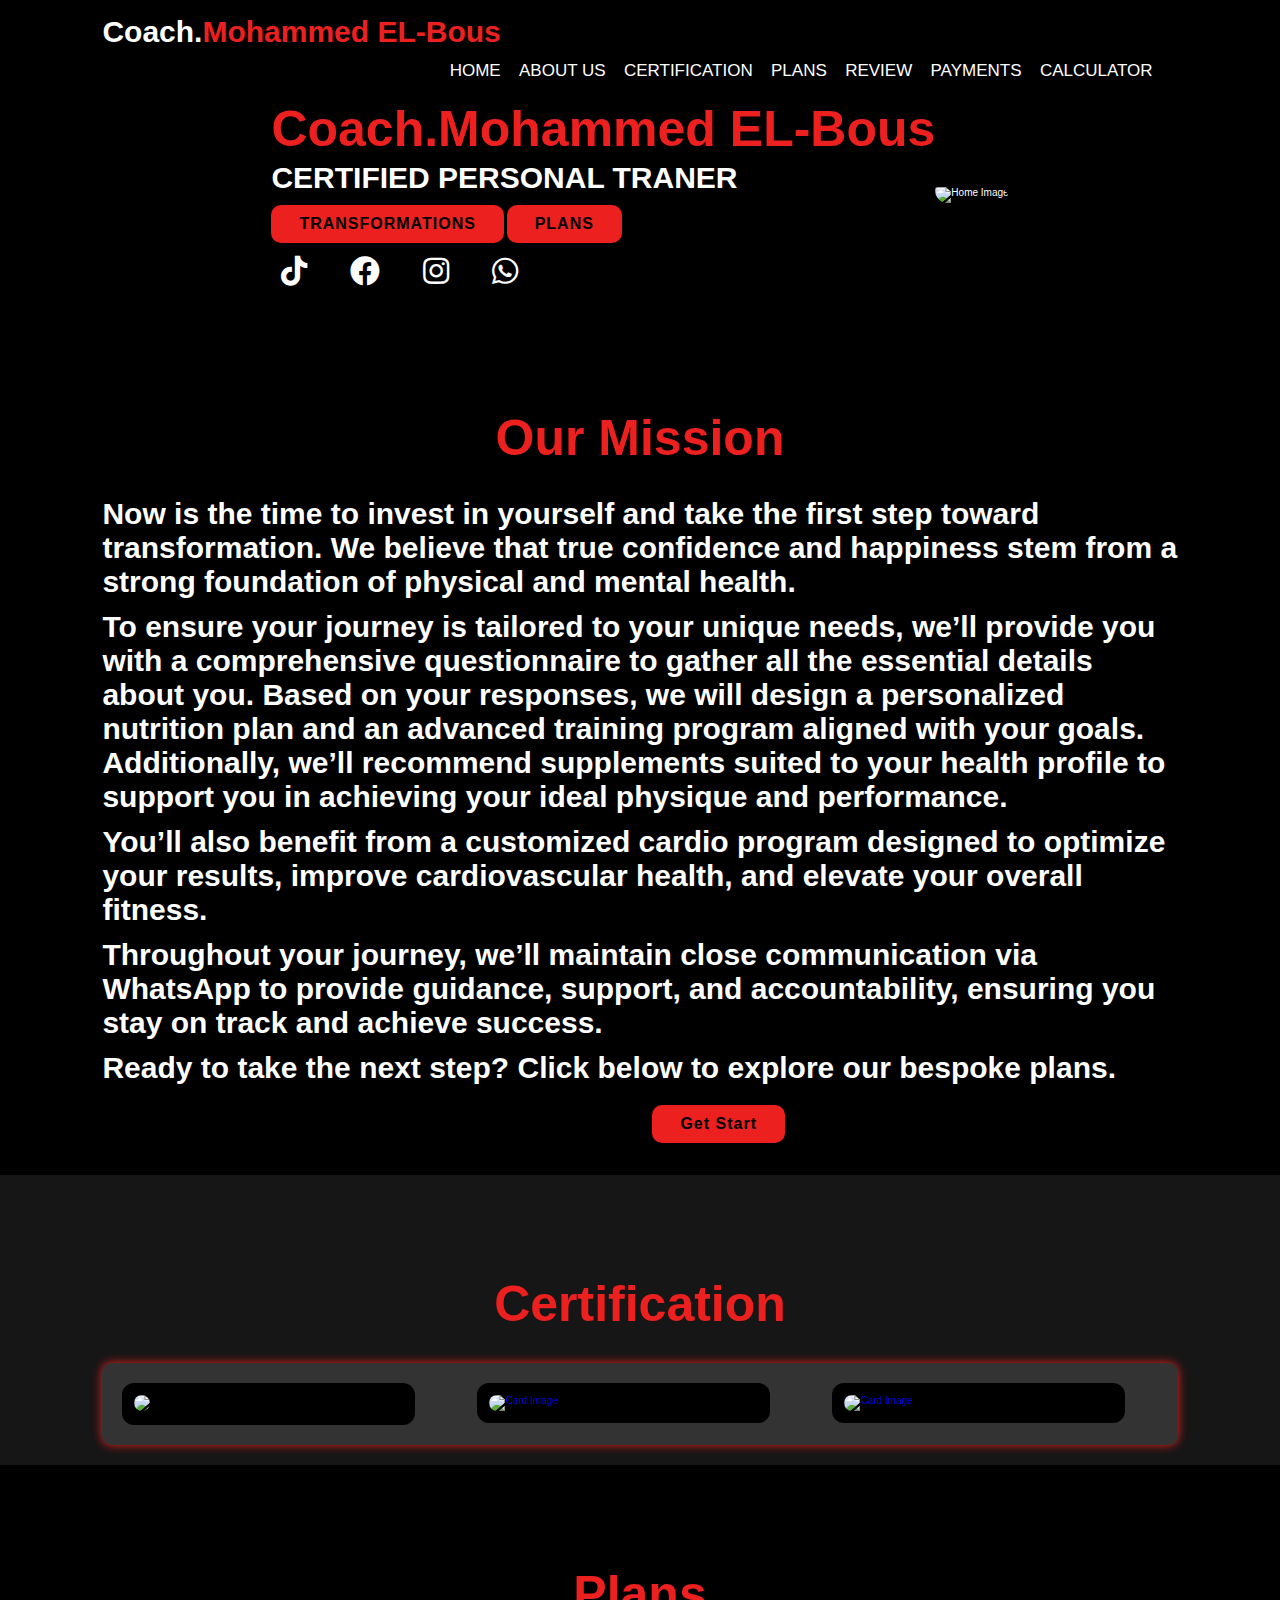
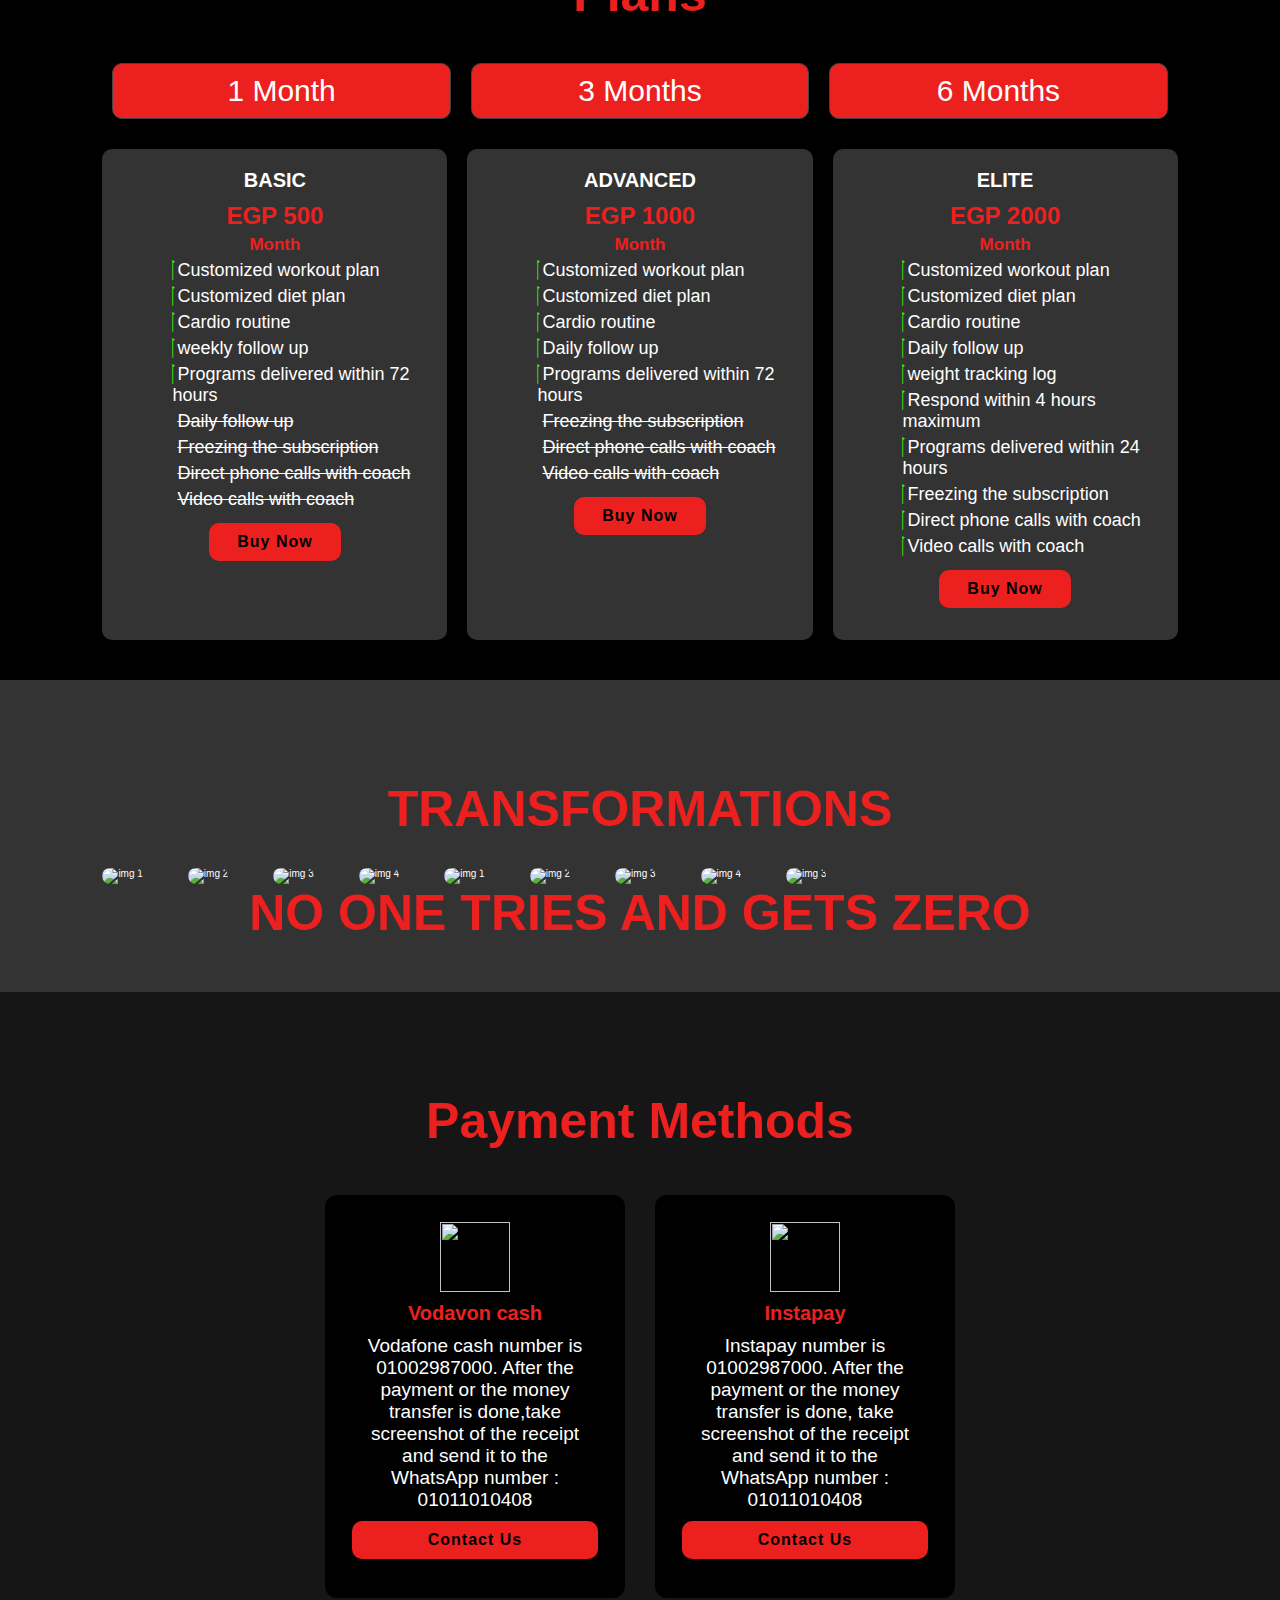
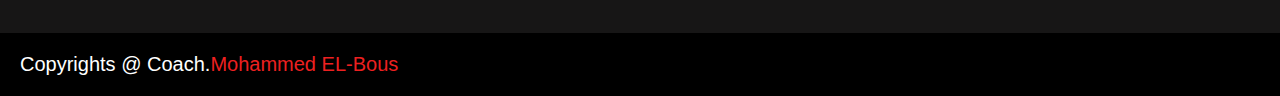
==== commit f7e7e787: "Update index.html" ====
--- a/index.html
+++ b/index.html
@@ -151,7 +151,7 @@
                     </div>
                     <div class="plan">
                         <h3>ELITE</h3>
-                        <p class="price">EGP 1300</p>
+                        <p class="price">EGP 2000</p>
                         <p class="time">Month</p>
                         <li><i class="fa-solid fa-check"></i>Customized workout plan</li>
                         <li><i class="fa-solid fa-check"></i>Customized diet plan</li>
@@ -205,8 +205,8 @@
                     </div>
                     <div class="plan">
                         <h3>ELITE</h3>
-                        <p class="price"><span>EGP 2700</span></p>
-                        <p class="price">EGP 1350</p>
+                        <p class="price"><span>EGP 4000</span></p>
+                        <p class="price">EGP 3000</p>
                         <p class="time">3-Months</p>
                         <p class="offer">25% Discount</p>
                         <li><i class="fa-solid fa-check"></i>Customized workout plan</li>
@@ -261,8 +261,8 @@
                     </div>
                     <div class="plan">
                         <h3>ELITE</h3>
-                        <p class="price"><span>EGP 5000</span></p>
-                        <p class="price">EGP 2500</p>
+                        <p class="price"><span>EGP 7000</span></p>
+                        <p class="price">EGP 5250</p>
                         <p class="time">6-Months</p>
                         <p class="offer">25% Discount</p>
                         <li><i class="fa-solid fa-check"></i>Customized workout plan</li>
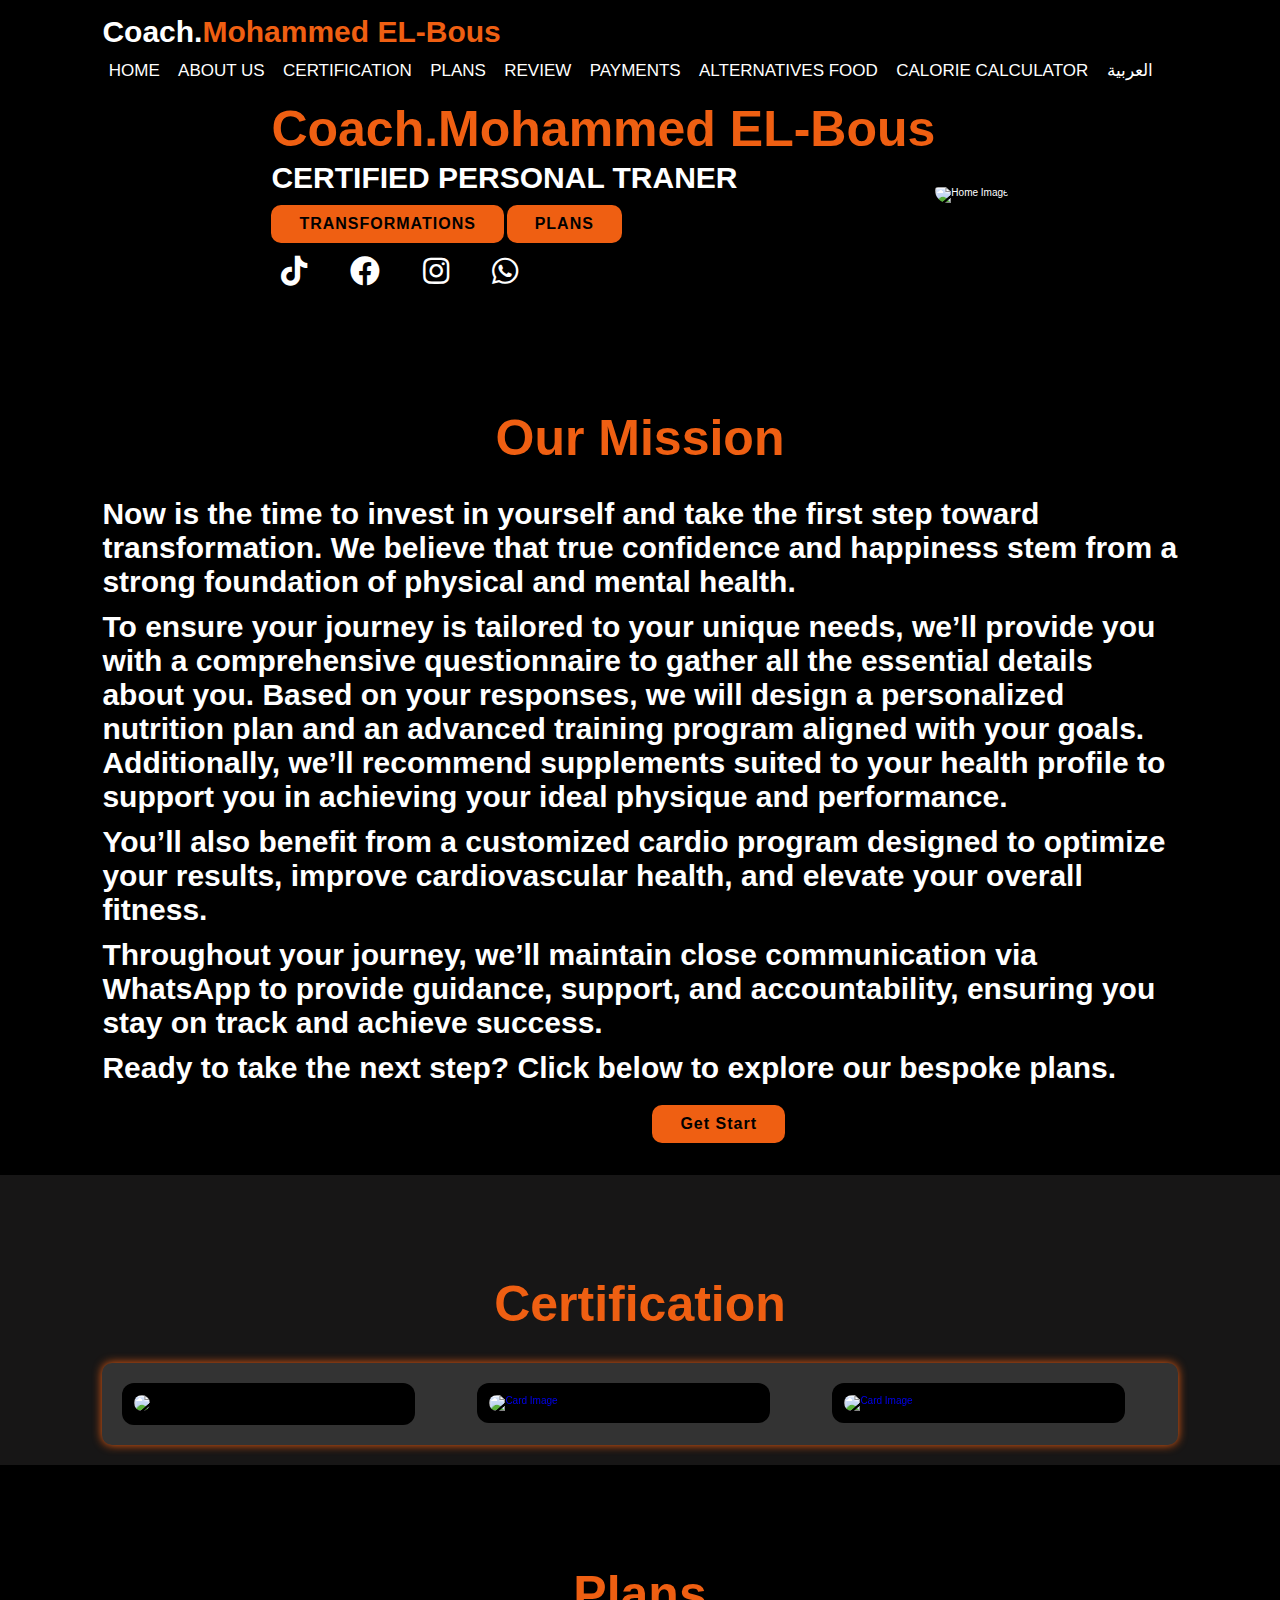
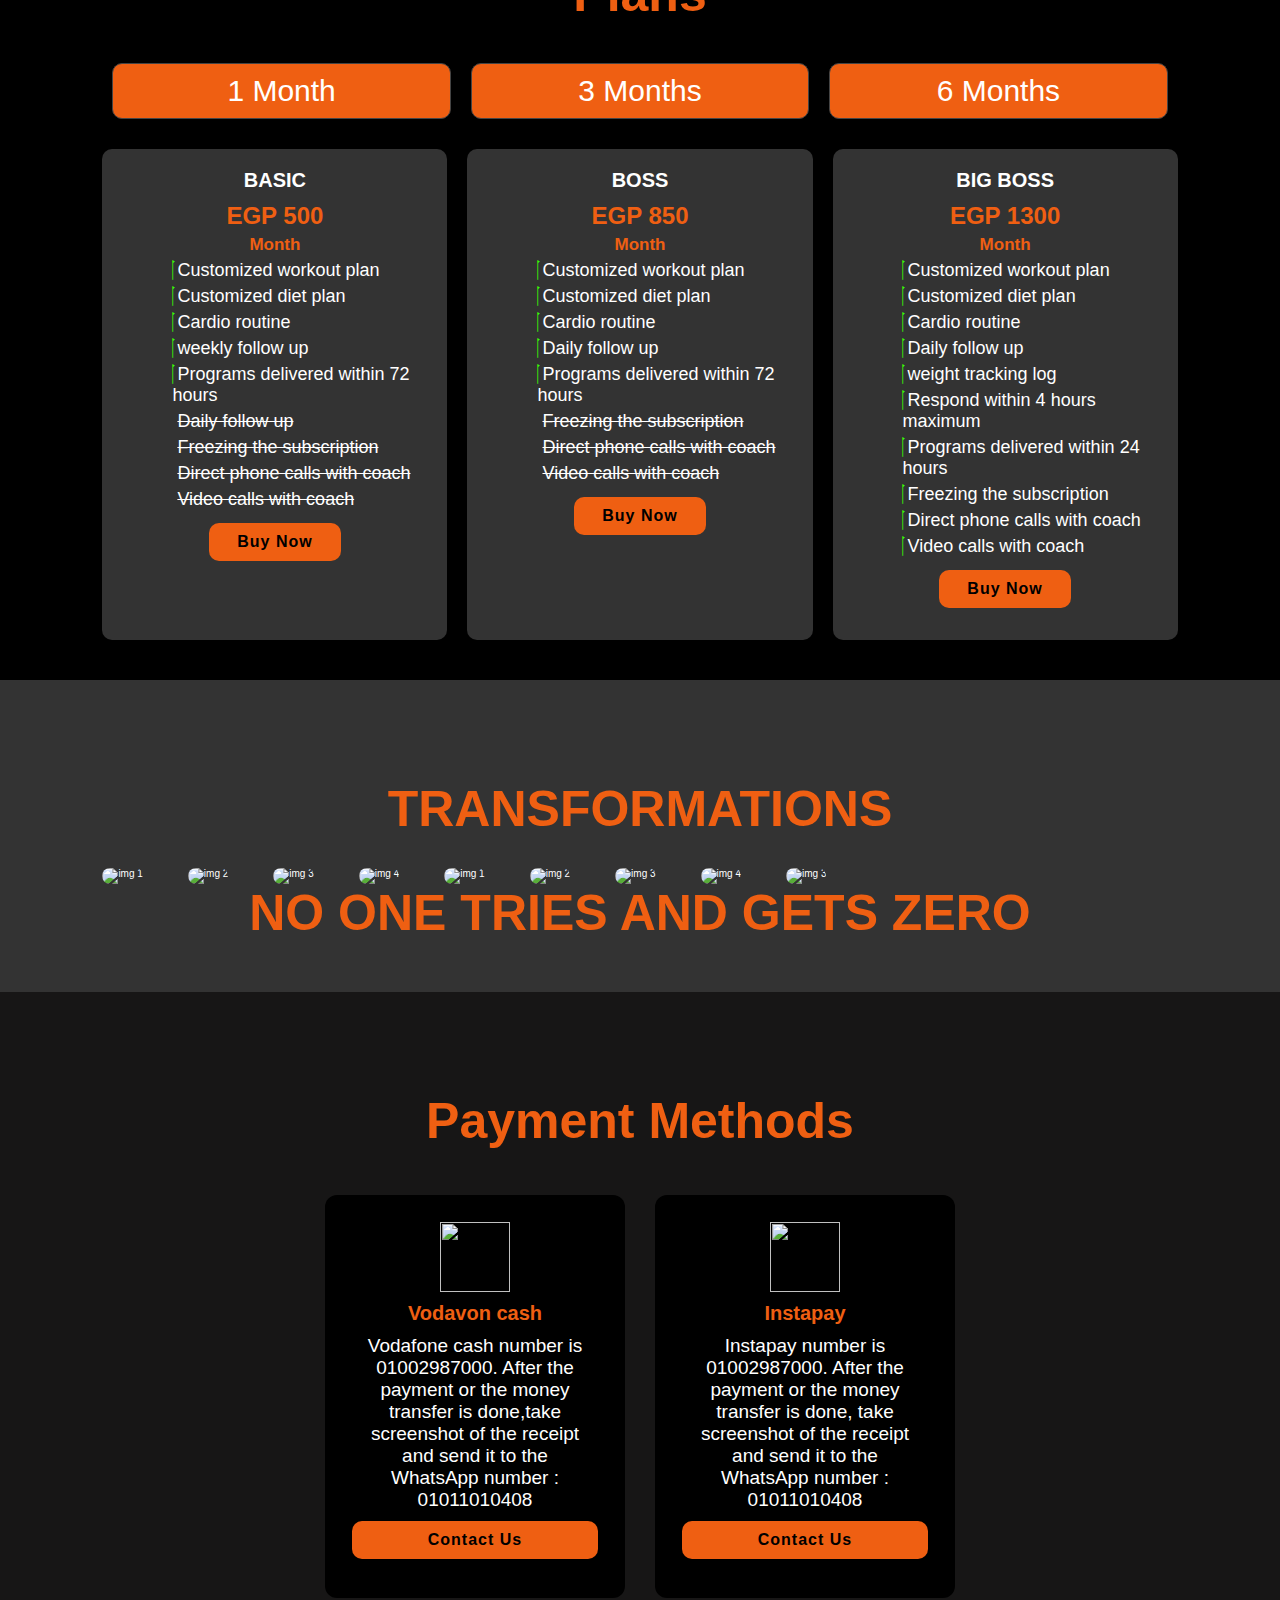
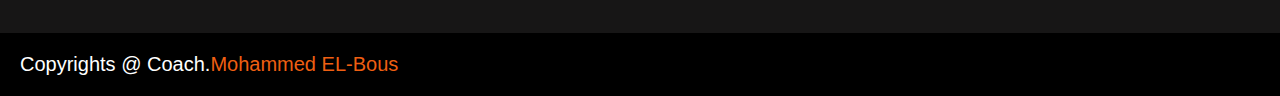
==== commit 0b6c4165: "Add files via upload" ====
--- a/index.html
+++ b/index.html
@@ -22,13 +22,15 @@
             </label>
             <a href="#home" class="logo"> Coach.<span>Mohammed EL-Bous</span></a>
             <ul>
-                <li><a class="active" href="#home">Home</a></li>
-                <li><a href="#about">About Us</a></li>
-                <li><a href="#cert">Certification</a></li>
-                <li><a href="#plans">Plans</a></li>
-                <li><a href="#Review">Review</a></li>
-                <li><a href="#payments">Payments</a></li>
-                <li><a href="alternatives calculator.html">Calculator</a></li>
+                <li><a class="active" id="home" href="#home">Home</a></li>
+                <li><a href="#about" id="avout">About Us</a></li>
+                <li><a href="#cert" id="cert">Certification</a></li>
+                <li><a href="#plans" id="plans">Plans</a></li>
+                <li><a href="#Review" id="review">Review</a></li>
+                <li><a href="#payments" id="payments">Payments</a></li>
+                <li><a href="alternatives Food.html" id="food">alternatives Food</a></li>
+                <li><a href="Calorie Calculator.html" id="calc">Calorie Calculator</a></li>
+                <li><a href="العربية.html" id="lang">العربية</a></li>
     
             </ul>
          </nav>
@@ -136,8 +138,8 @@
                         <a href="#payments" class="btn">Buy Now</a>
                     </div>
                     <div class="plan">
-                        <h3>ADVANCED</h3>
-                        <p class="price">EGP 1000</p>
+                        <h3>BOSS</h3>
+                        <p class="price">EGP 850</p>
                         <p class="time">Month</p>
                         <li><i class="fa-solid fa-check"></i>Customized workout plan</li>
                         <li><i class="fa-solid fa-check"></i>Customized diet plan</li>
@@ -150,8 +152,8 @@
                         <a href="#payments" class="btn">Buy Now</a>
                     </div>
                     <div class="plan">
-                        <h3>ELITE</h3>
-                        <p class="price">EGP 2000</p>
+                        <h3>BIG BOSS</h3>
+                        <p class="price">EGP 1300</p>
                         <p class="time">Month</p>
                         <li><i class="fa-solid fa-check"></i>Customized workout plan</li>
                         <li><i class="fa-solid fa-check"></i>Customized diet plan</li>
@@ -173,9 +175,9 @@
                     <div class="plan">
                         <h3>BASIC</h3>
                         <p class="price"><span>EGP 1000</span></p>
-                        <p class="price">EGP 750</p>
+                        <p class="price">EGP 500</p>
                         <p class="time">3-Months</p>
-                        <p class="offer">25% Discount</p>
+                        <p class="offer">50% Discount</p>
                         <li><i class="fa-solid fa-check"></i>Customized workout plan</li>
                         <li><i class="fa-solid fa-check"></i>Customized diet plan</li>
                         <li><i class="fa-solid fa-check"></i>Cardio routine</li>
@@ -188,27 +190,27 @@
                         <a href="#payments" class="btn">Buy Now</a>
                     </div>
                     <div class="plan">
-                        <h3>ADVANCED</h3>
-                        <p class="price"><span>EGP 2000</span></p>
-                        <p class="price">EGP 1500</p>
+                        <h3>BOSS</h3>
+                        <p class="price"><span>EGP 1800</span></p>
+                        <p class="price">EGP 900</p>
                         <p class="time">3-Months</p>
-                        <p class="offer">25% Discount</p>
-                        <li><i class="fa-solid fa-check"></i>Customized workout plan</li>
-                        <li><i class="fa-solid fa-check"></i>Customized diet plan</li>
-                        <li><i class="fa-solid fa-check"></i>Cardio routine</li>
-                        <li><i class="fa-solid fa-check"></i>Daily follow up</li>
-                        <li><i class="fa-solid fa-check"></i>Programs delivered within 72 hours</li>
-                        <li><i class="fa-solid fa-xmark"></i><span>Freezing the subscription</span></li>
-                        <li><i class="fa-solid fa-xmark"></i><span>Direct phone calls with coach</span></li>
-                        <li><i class="fa-solid fa-xmark"></i><span>Video calls with coach </span></li>
-                        <a href="#payments" class="btn">Buy Now</a>
-                    </div>
-                    <div class="plan">
-                        <h3>ELITE</h3>
-                        <p class="price"><span>EGP 4000</span></p>
-                        <p class="price">EGP 3000</p>
+                        <p class="offer">50% Discount</p>
+                        <li><i class="fa-solid fa-check"></i>Customized workout plan</li>
+                        <li><i class="fa-solid fa-check"></i>Customized diet plan</li>
+                        <li><i class="fa-solid fa-check"></i>Cardio routine</li>
+                        <li><i class="fa-solid fa-check"></i>Daily follow up</li>
+                        <li><i class="fa-solid fa-check"></i>Programs delivered within 72 hours</li>
+                        <li><i class="fa-solid fa-xmark"></i><span>Freezing the subscription</span></li>
+                        <li><i class="fa-solid fa-xmark"></i><span>Direct phone calls with coach</span></li>
+                        <li><i class="fa-solid fa-xmark"></i><span>Video calls with coach </span></li>
+                        <a href="#payments" class="btn">Buy Now</a>
+                    </div>
+                    <div class="plan">
+                        <h3>BIG BOOS</h3>
+                        <p class="price"><span>EGP 2700</span></p>
+                        <p class="price">EGP 1350</p>
                         <p class="time">3-Months</p>
-                        <p class="offer">25% Discount</p>
+                        <p class="offer">50% Discount</p>
                         <li><i class="fa-solid fa-check"></i>Customized workout plan</li>
                         <li><i class="fa-solid fa-check"></i>Customized diet plan</li>
                         <li><i class="fa-solid fa-check"></i>Cardio routine</li>
@@ -228,10 +230,10 @@
                 <div class="plans">
                     <div class="plan">
                         <h3>BASIC</h3>
-                        <p class="price"><span>EGP 2000</span></p>
-                        <p class="price">EGP 1500</p>
+                        <p class="price"><span>EGP 1750</span></p>
+                        <p class="price">EGP 875</p>
                         <p class="time">6-Months</p>
-                        <p class="offer">25% discount</p>
+                        <p class="offer">50% discount</p>
                         <li><i class="fa-solid fa-check"></i>Customized workout plan</li>
                         <li><i class="fa-solid fa-check"></i>Customized diet plan</li>
                         <li><i class="fa-solid fa-check"></i>Cardio routine</li>
@@ -244,27 +246,27 @@
                         <a href="#payments" class="btn">Buy Now</a>
                     </div>
                     <div class="plan">
-                        <h3>ADVANCED</h3>
-                        <p class="price"><span>EGP 3500</span></p>
-                        <p class="price">EGP 2625</p>
+                        <h3>BOSS</h3>
+                        <p class="price"><span>EGP 2500</span></p>
+                        <p class="price">EGP 1250</p>
                         <p class="time">6-Months</p>
-                        <p class="offer">25% Discount</p>
-                        <li><i class="fa-solid fa-check"></i>Customized workout plan</li>
-                        <li><i class="fa-solid fa-check"></i>Customized diet plan</li>
-                        <li><i class="fa-solid fa-check"></i>Cardio routine</li>
-                        <li><i class="fa-solid fa-check"></i>Daily follow up</li>
-                        <li><i class="fa-solid fa-check"></i>Programs delivered within 72 hours</li>
-                        <li><i class="fa-solid fa-xmark"></i><span>Freezing the subscription</span></li>
-                        <li><i class="fa-solid fa-xmark"></i><span>Direct phone calls with coach</span></li>
-                        <li><i class="fa-solid fa-xmark"></i><span>Video calls with coach </span></li>
-                        <a href="#payments" class="btn">Buy Now</a>
-                    </div>
-                    <div class="plan">
-                        <h3>ELITE</h3>
-                        <p class="price"><span>EGP 7000</span></p>
-                        <p class="price">EGP 5250</p>
+                        <p class="offer">50% Discount</p>
+                        <li><i class="fa-solid fa-check"></i>Customized workout plan</li>
+                        <li><i class="fa-solid fa-check"></i>Customized diet plan</li>
+                        <li><i class="fa-solid fa-check"></i>Cardio routine</li>
+                        <li><i class="fa-solid fa-check"></i>Daily follow up</li>
+                        <li><i class="fa-solid fa-check"></i>Programs delivered within 72 hours</li>
+                        <li><i class="fa-solid fa-xmark"></i><span>Freezing the subscription</span></li>
+                        <li><i class="fa-solid fa-xmark"></i><span>Direct phone calls with coach</span></li>
+                        <li><i class="fa-solid fa-xmark"></i><span>Video calls with coach </span></li>
+                        <a href="#payments" class="btn">Buy Now</a>
+                    </div>
+                    <div class="plan">
+                        <h3>BIG BOSS</h3>
+                        <p class="price"><span>EGP 5000</span></p>
+                        <p class="price">EGP 2500</p>
                         <p class="time">6-Months</p>
-                        <p class="offer">25% Discount</p>
+                        <p class="offer">50% Discount</p>
                         <li><i class="fa-solid fa-check"></i>Customized workout plan</li>
                         <li><i class="fa-solid fa-check"></i>Customized diet plan</li>
                         <li><i class="fa-solid fa-check"></i>Cardio routine</li>
--- a/style.css
+++ b/style.css
@@ -16,7 +16,7 @@
     --bg-color: #000;
     --snd-bg-color:#111:;
     --text-colr:#fff;
-    --main-color:#ed2020
+    --main-color:#ef5f12
     ;
 }
 html{
